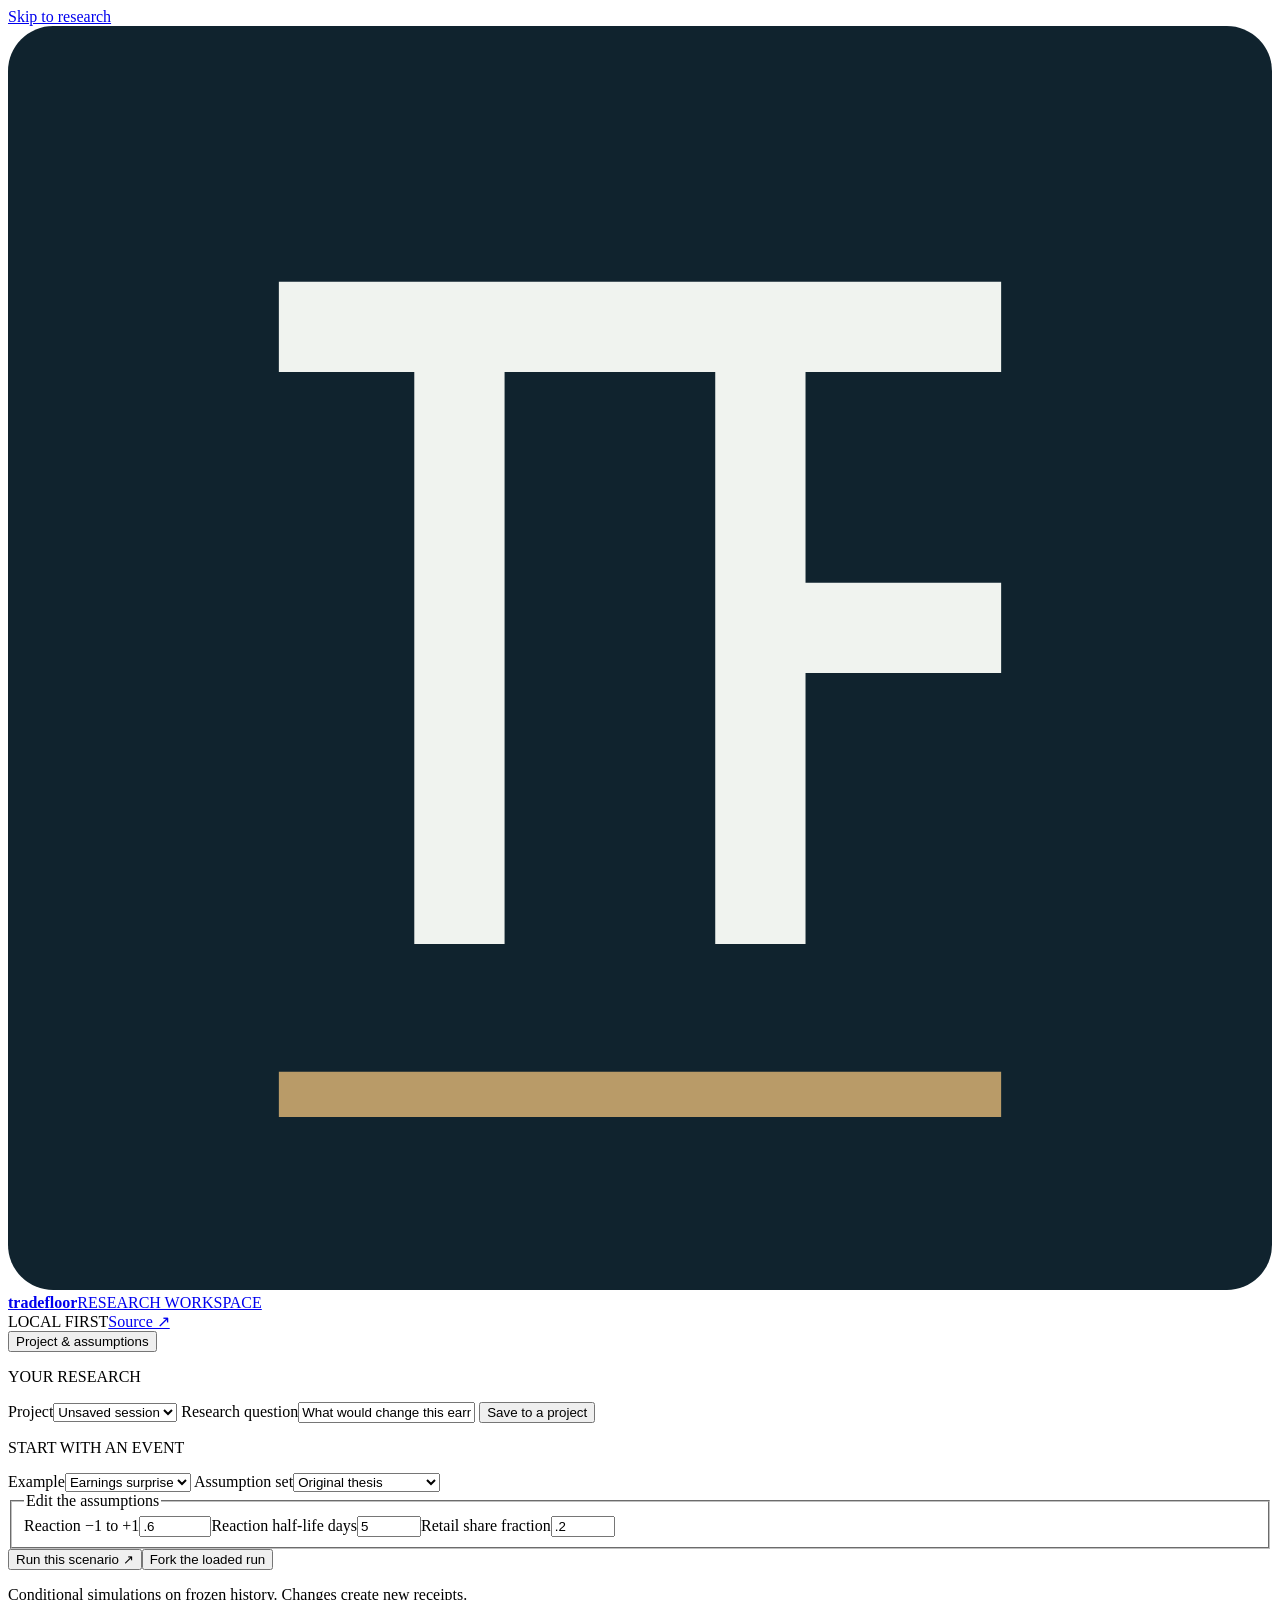
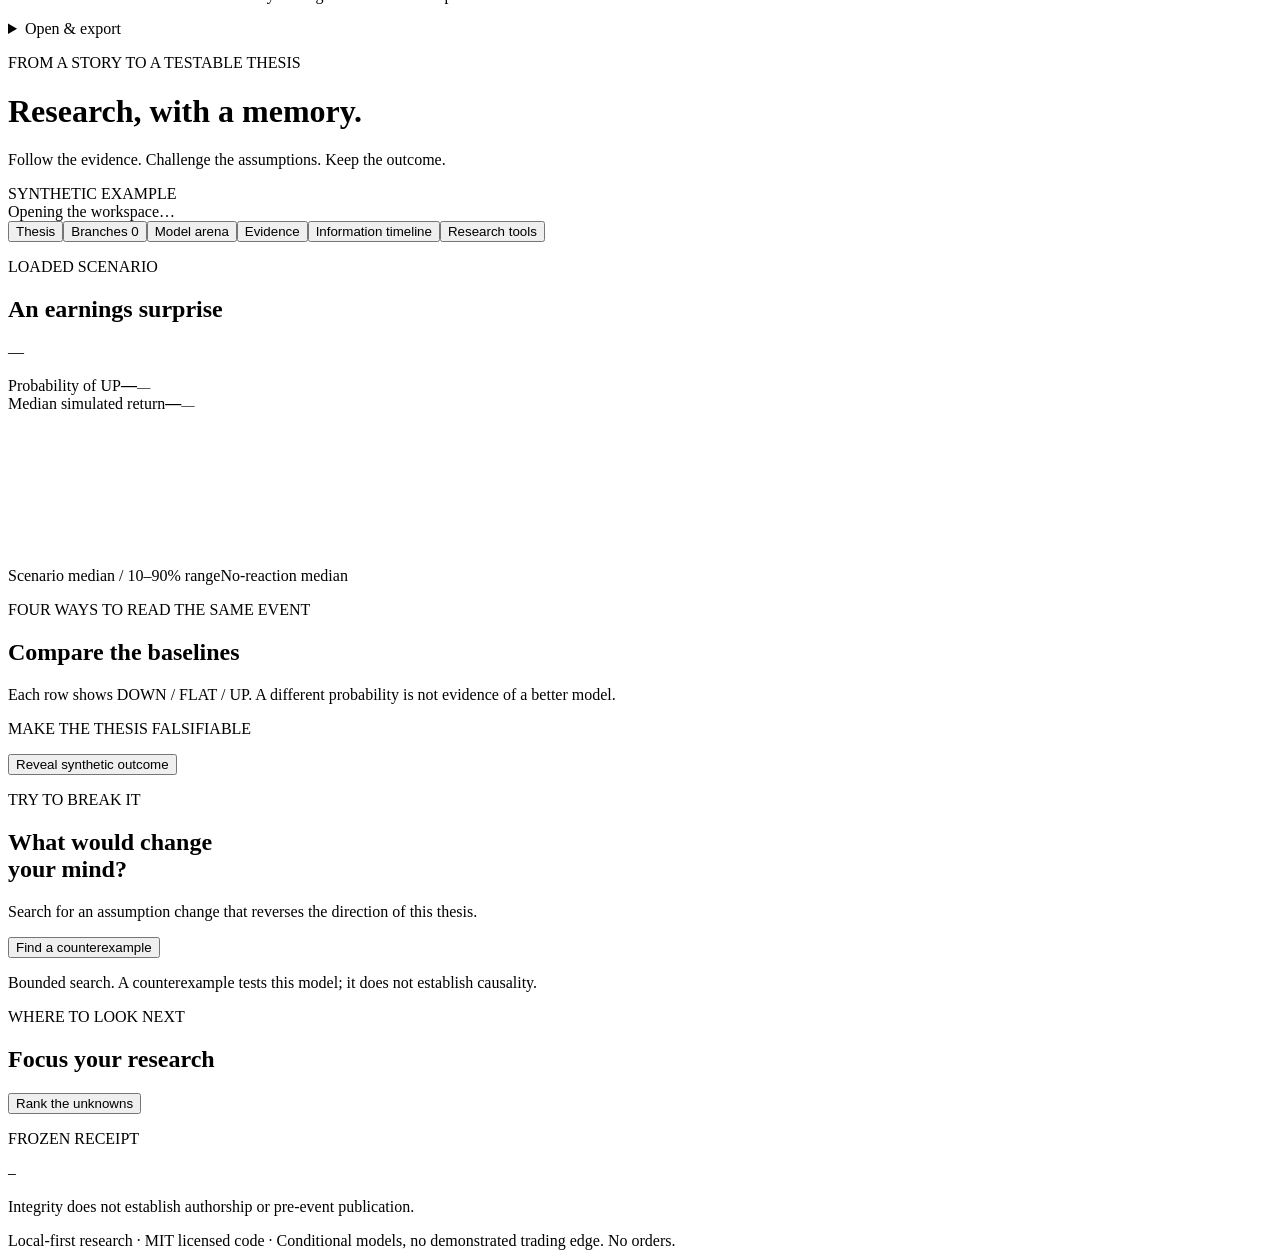
==== server/src/tradefloor/assets/workspace.html @ 4eb180a9 "Add frontend tests and enhance adapter descriptions - Introduced a comprehensive suite of frontend t" ====
<!doctype html>
<html lang="en">
<head><meta charset="utf-8"><meta name="viewport" content="width=device-width,initial-scale=1"><meta name="description" content="A local-first financial research workspace. Inspect evidence, fork a thesis, challenge assumptions and keep score."><title>Tradefloor — research workspace</title><style>/*STYLE*/</style></head>
<body>
<a href="#main" class="skip">Skip to research</a>
<header class="topbar"><a class="brand" href="#main" aria-label="Tradefloor home"><svg viewBox="0 0 84 84" aria-hidden="true"><rect width="84" height="84" rx="3" fill="#10232e"/><path d="M18 20H66 M30 20V61 M50 20V61 M50 40H66" fill="none" stroke="#f0f3ef" stroke-width="6"/><path d="M18 71H66" stroke="#b99b68" stroke-width="3"/></svg><strong>tradefloor</strong><span>RESEARCH WORKSPACE</span></a><div class="header-actions"><span id="connection" class="badge">LOCAL FIRST</span><a href="https://github.com/HimanshuJ16/tradefloor" target="_blank" rel="noopener noreferrer">Source ↗</a></div></header>
<button id="mobile-controls" class="mobile-controls secondary" aria-expanded="false" aria-controls="research-controls">Project &amp; assumptions</button>
<div class="app-layout">
<aside class="sidebar" id="research-controls" aria-label="Research controls">
<p class="eyebrow">YOUR RESEARCH</p><label for="project-select">Project</label><select id="project-select"><option value="">Unsaved session</option></select>
<label for="question">Research question</label><input id="question" maxlength="160" value="What would change this earnings thesis?">
<button id="save-project" class="secondary">Save to a project</button>
<div class="separator"></div>
<p class="eyebrow">START WITH AN EVENT</p><label for="case">Example</label><select id="case"><option value="earnings">Earnings surprise</option><option value="policy">Policy surprise</option><option value="liquidity">Crowded exit</option></select>
<label for="preset">Assumption set</label><select id="preset"><option value="original">Original thesis</option><option value="fades">Attention fades</option><option value="persistent">Persistent reaction</option><option value="small-retail">Smaller retail share</option><option value="large-retail">Larger retail share</option><option value="reverse">Reverse the reaction</option><option value="neutral">Remove the reaction</option><option value="custom">Custom assumptions</option></select>
<fieldset id="assumptions"><legend>Edit the assumptions</legend><label for="sentiment">Reaction <span>−1 to +1</span></label><input type="number" id="sentiment" min="-1" max="1" step=".05" value=".6"><label for="persistence">Reaction half-life <span>days</span></label><input type="number" id="persistence" min=".5" max="60" step=".5" value="5"><label for="retail">Retail share <span>fraction</span></label><input type="number" id="retail" min="0" max="1" step=".05" value=".2"></fieldset>
<button id="run">Run this scenario ↗</button><button id="fork" class="secondary">Fork the loaded run</button>
<p class="muted small" id="mode-note">Conditional simulations on frozen history. Changes create new receipts.</p>
<details class="file-menu"><summary>Open &amp; export</summary><button id="open-run" class="text-button">Open a run receipt</button><button id="export-run" class="text-button">Export current receipt</button><button id="open-project" class="text-button">Open a project archive</button><button id="export-project" class="text-button">Export project with source data</button><button id="export-summary" class="text-button">Export project summary</button><p class="small muted">Full exports contain private research and source data. Check sharing rights.</p></details>
<input id="file" type="file" accept=".json,application/json" hidden>
</aside>
<main id="main" tabindex="-1">
<div class="page-heading"><div><p class="eyebrow">FROM A STORY TO A TESTABLE THESIS</p><h1>Research, with a memory.</h1><p class="muted">Follow the evidence. Challenge the assumptions. Keep the outcome.</p></div><span id="data-kind" class="badge">SYNTHETIC EXAMPLE</span></div>
<div id="status" role="status" aria-live="polite">Opening the workspace…</div><div id="job-status" hidden><progress id="job-progress" max="1" value="0"></progress><p id="job-text"></p><button id="cancel-job" class="secondary">Cancel research job</button></div>
<nav class="tabs" aria-label="Workspace views"><button data-tab="thesis" class="active" aria-current="page">Thesis</button><button data-tab="compare">Branches <span id="branch-count">0</span></button><button data-tab="models">Model arena</button><button data-tab="evidence">Evidence</button><button data-tab="timeline">Information timeline</button><button data-tab="tools">Research tools</button></nav>
<section id="view-thesis" class="view">
<div class="research-grid"><div class="main-column"><article class="card thesis-card"><div class="card-heading"><div><p class="eyebrow">LOADED SCENARIO</p><h2 id="case-name">An earnings surprise</h2></div><span id="direction" class="badge">—</span></div><p id="headline"></p><div class="metrics"><div><span>Probability of UP</span><strong id="p-up">—</strong><small id="shift">—</small></div><div><span>Median simulated return</span><strong id="median">—</strong><small id="range">—</small></div></div><svg id="fan" role="img" aria-label="Scenario and baseline return fan"></svg><div class="legend"><span><i class="scenario-dot"></i>Scenario median / 10–90% range</span><span><i class="baseline-dot"></i>No-reaction median</span></div><p id="run-meta" class="small muted"></p></article>
<article class="card"><p class="eyebrow">FOUR WAYS TO READ THE SAME EVENT</p><h2>Compare the baselines</h2><div id="baselines"></div><p class="small muted">Each row shows DOWN / FLAT / UP. A different probability is not evidence of a better model.</p></article>
<article class="card"><p class="eyebrow">MAKE THE THESIS FALSIFIABLE</p><p id="failure"></p><button id="reveal" class="secondary">Reveal synthetic outcome</button><p id="settlement" hidden></p></article></div>
<aside class="inspector"><article class="card challenge-card"><p class="eyebrow">TRY TO BREAK IT</p><h2>What would change<br>your mind?</h2><p class="muted">Search for an assumption change that reverses the direction of this thesis.</p><button id="challenge">Find a counterexample</button><p class="small muted">Bounded search. A counterexample tests this model; it does not establish causality.</p><div id="challenge-result"></div></article>
<article class="card"><p class="eyebrow">WHERE TO LOOK NEXT</p><h2>Focus your research</h2><button id="investigate" class="secondary">Rank the unknowns</button><div id="priorities"></div></article>
<article class="card receipt"><p class="eyebrow">FROZEN RECEIPT</p><code id="receipt-id">—</code><p id="receipt-trust" class="small muted">Integrity does not establish authorship or pre-event publication.</p></article></aside></div>
</section>
<section id="view-compare" class="view" hidden><article class="card"><p class="eyebrow">PRESERVE THE DISAGREEMENT</p><h2>Every branch has a reason</h2><p class="muted">Select two to four runs on the same frozen history. Differences in evidence and assumptions stay visible.</p><div id="branches"></div><button id="compare">Compare selected branches</button><div id="comparison-result"></div></article></section>
<section id="view-models" class="view" hidden><article class="card"><p class="eyebrow">IDENTICAL EVENT. DIFFERENT MODELS.</p><h2>Arena, before the outcome</h2><p class="muted">Evaluate the price-only quant, historical bootstrap, EWMA and Student-t baselines on this run's frozen inputs.</p><button id="arena">Run model arena</button><div id="arena-result"></div></article><article class="card"><h2>Keep score over time</h2><p>Forecasts, abstentions and failures remain in the local experiment registry. Scores need real matured outcomes.</p><button id="scoreboard" class="secondary">Open local scoreboard</button><div id="scoreboard-result"></div></article></section>
<section id="view-evidence" class="view" hidden><article class="card"><div class="card-heading"><div><p class="eyebrow">SOURCES → CLAIMS → OBJECTIONS</p><h2>Inspect the chain of reasoning</h2></div><button id="use-evidence" class="secondary">Use loaded run evidence</button></div><p id="evidence-note" class="muted"></p><div id="evidence-nodes" class="evidence-grid"></div><div id="evidence-inspector" class="inspector-detail" hidden></div></article><article class="card"><h2>Add evidence to this project</h2><form id="evidence-form"><div class="form-grid"><div><label for="evidence-id">Evidence ID</label><input id="evidence-id" maxlength="100" required placeholder="E3"></div><div><label for="evidence-kind">Type</label><select id="evidence-kind"><option value="assumption">Assumption</option><option value="source">Source</option><option value="measurement">Measurement</option></select></div><div><label for="evidence-family">Original source family</label><input id="evidence-family" maxlength="200" placeholder="Company earnings release"></div><div><label for="evidence-available">Available at (UTC)</label><input id="evidence-available" type="datetime-local"></div></div><label for="evidence-text">Exact source text or explicit assumption</label><textarea id="evidence-text" required maxlength="10000" rows="3"></textarea><button type="submit">Add evidence</button></form><form id="claim-form"><h3>Connect a claim</h3><label for="claim-text">Interpretation</label><input id="claim-text" required maxlength="1000"><label for="claim-refs">Supporting evidence IDs, comma separated</label><input id="claim-refs" required placeholder="E1,E3"><button type="submit" class="secondary">Add claim</button></form><button id="freeze-evidence" class="secondary">Freeze project evidence into a new branch</button><p class="small muted">Project evidence edits do not rewrite frozen runs. Publication and availability are asserted inputs; use the CLI for separate timestamps and document anchors.</p></article></section>
<section id="view-timeline" class="view" hidden><article class="card"><p class="eyebrow">WHAT COULD YOU KNOW THEN?</p><h2>Information has a history</h2><div class="form-grid"><div><label for="cutoff">Information cutoff (UTC)</label><input id="cutoff" type="datetime-local" value="2026-09-28T23:59"></div><div><label for="series">Series filter (optional)</label><input id="series" placeholder="ALFRED:CPIAUCSL"></div></div><button id="query-timeline">Inspect eligible information</button><div id="timeline-result"></div></article><article class="card"><h2>Bring in dated sources</h2><div class="form-grid"><div><label for="provider">Provider</label><select id="provider"><option value="sec">SEC submissions</option><option value="alfred">ALFRED vintage</option></select></div><div><label for="provider-id">CIK or series ID</label><input id="provider-id" placeholder="320193"></div><div><label for="vintage">Vintage date (ALFRED)</label><input id="vintage" type="date" value="2026-09-28"></div></div><button id="fetch-source" class="secondary">Fetch source metadata</button><p class="small muted">SEC requires TRADEFLOOR_SEC_USER_AGENT with a contact email; ALFRED requires FRED_API_KEY in the local server environment. Keys never go into this page.</p></article></section>
<section id="view-tools" class="view" hidden><article class="card"><p class="eyebrow">READ THE CHANGE, NOT JUST THE DOCUMENT</p><h2>Document comparison</h2><div class="form-grid"><div><label for="before-document">Earlier document</label><textarea id="before-document" rows="6" placeholder="Paste the earlier excerpt"></textarea></div><div><label for="after-document">Later document</label><textarea id="after-document" rows="6" placeholder="Paste the revised excerpt"></textarea></div></div><button id="document-diff">Inspect changes</button><div id="document-result"></div></article><article class="card"><h2>Advanced research contracts</h2><p class="muted">Structured inputs for portfolio analysis, agent memory and evaluation. These tools operate on supplied research data.</p><label for="tool-name">Tool</label><select id="tool-name"><option value="factor_stress">Portfolio factor shocks</option><option value="portfolio_allocate">Constrained portfolio allocation</option><option value="option_implied">Option-implied benchmark</option><option value="robust_evaluation">Robust forecast evaluation</option><option value="research_record">Record an assessment or protocol</option><option value="research_memory">Inspect research memory</option><option value="information_timeline">Import observation vintages</option><option value="market_diagnostics">Market tape diagnostics</option></select><label for="tool-arguments">Arguments (JSON)</label><textarea id="tool-arguments" rows="9" spellcheck="false"></textarea><button id="execute-tool" class="secondary">Run research tool</button><div id="tool-result"></div></article></section>
<footer>Local-first research · MIT licensed code · Conditional models, no demonstrated trading edge. No orders.</footer>
</main></div><script>/*DATA*/</script><script>/*APP*/</script></body></html>
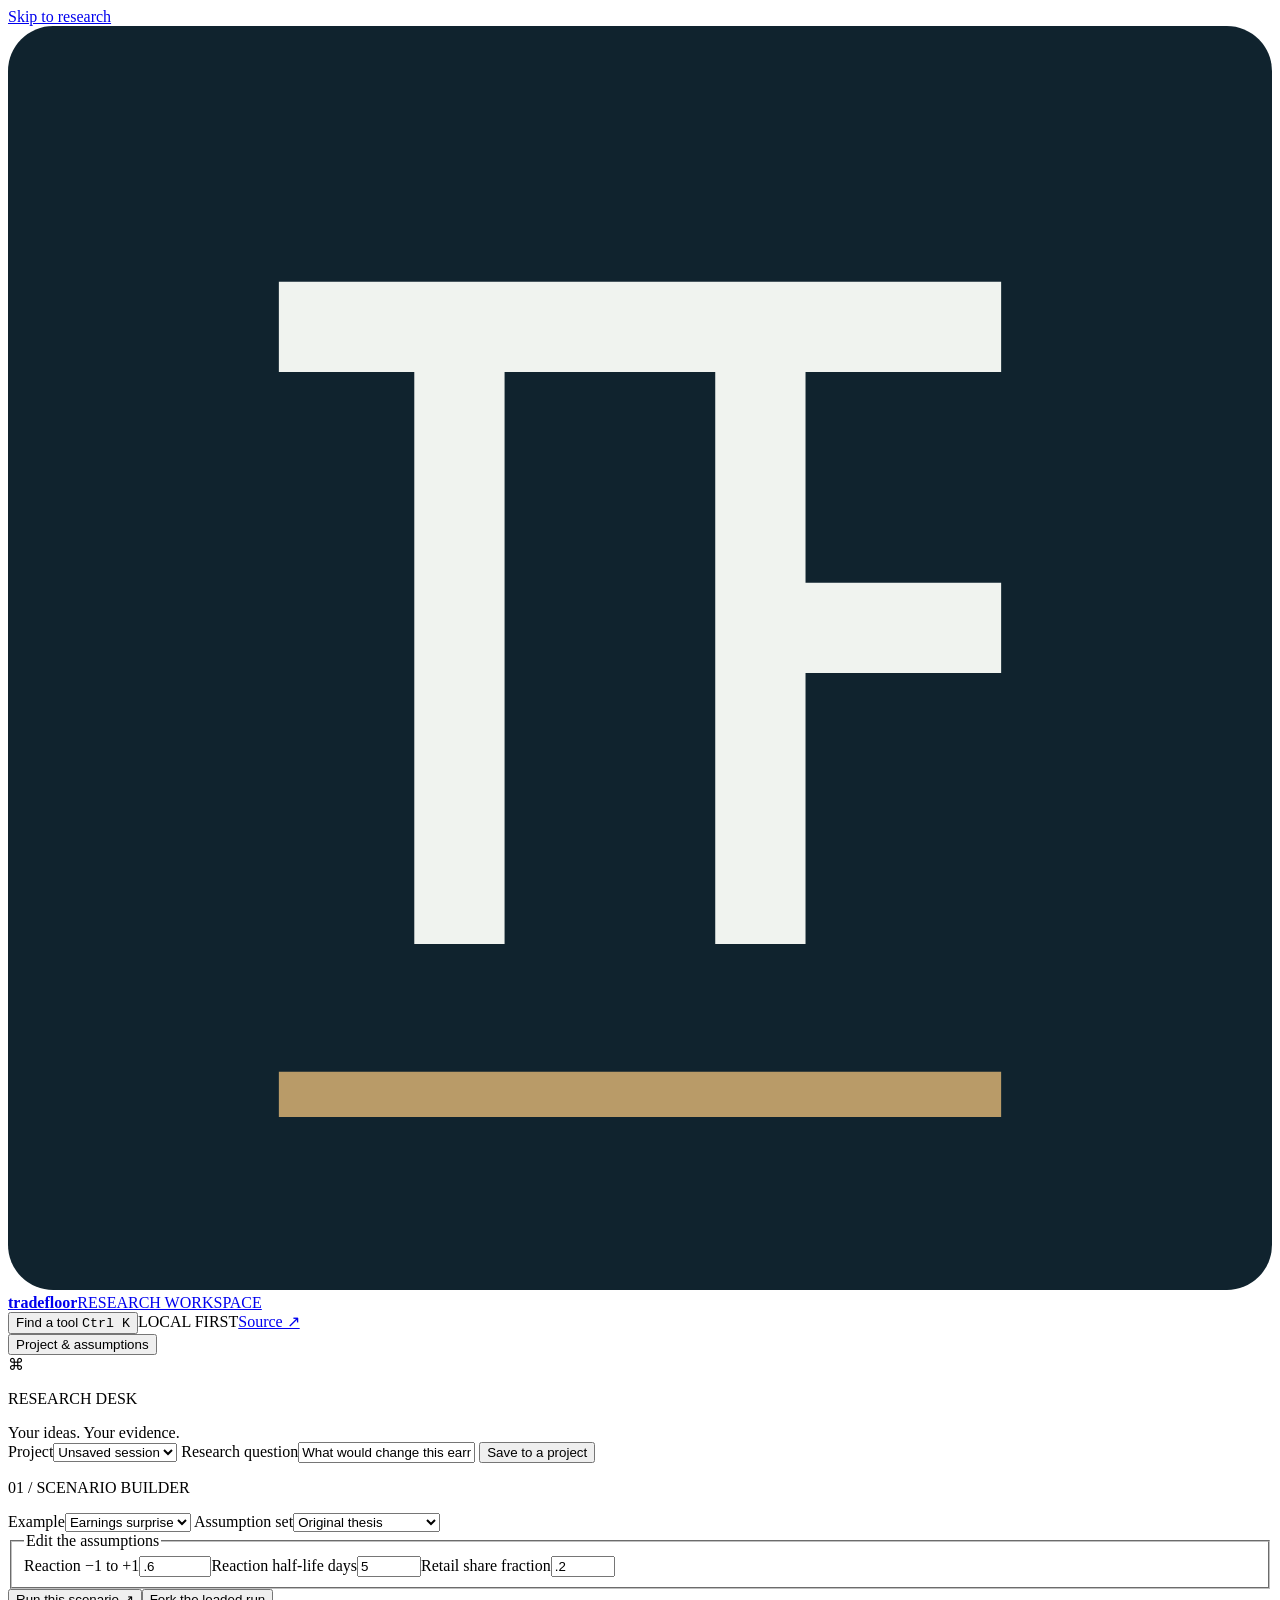
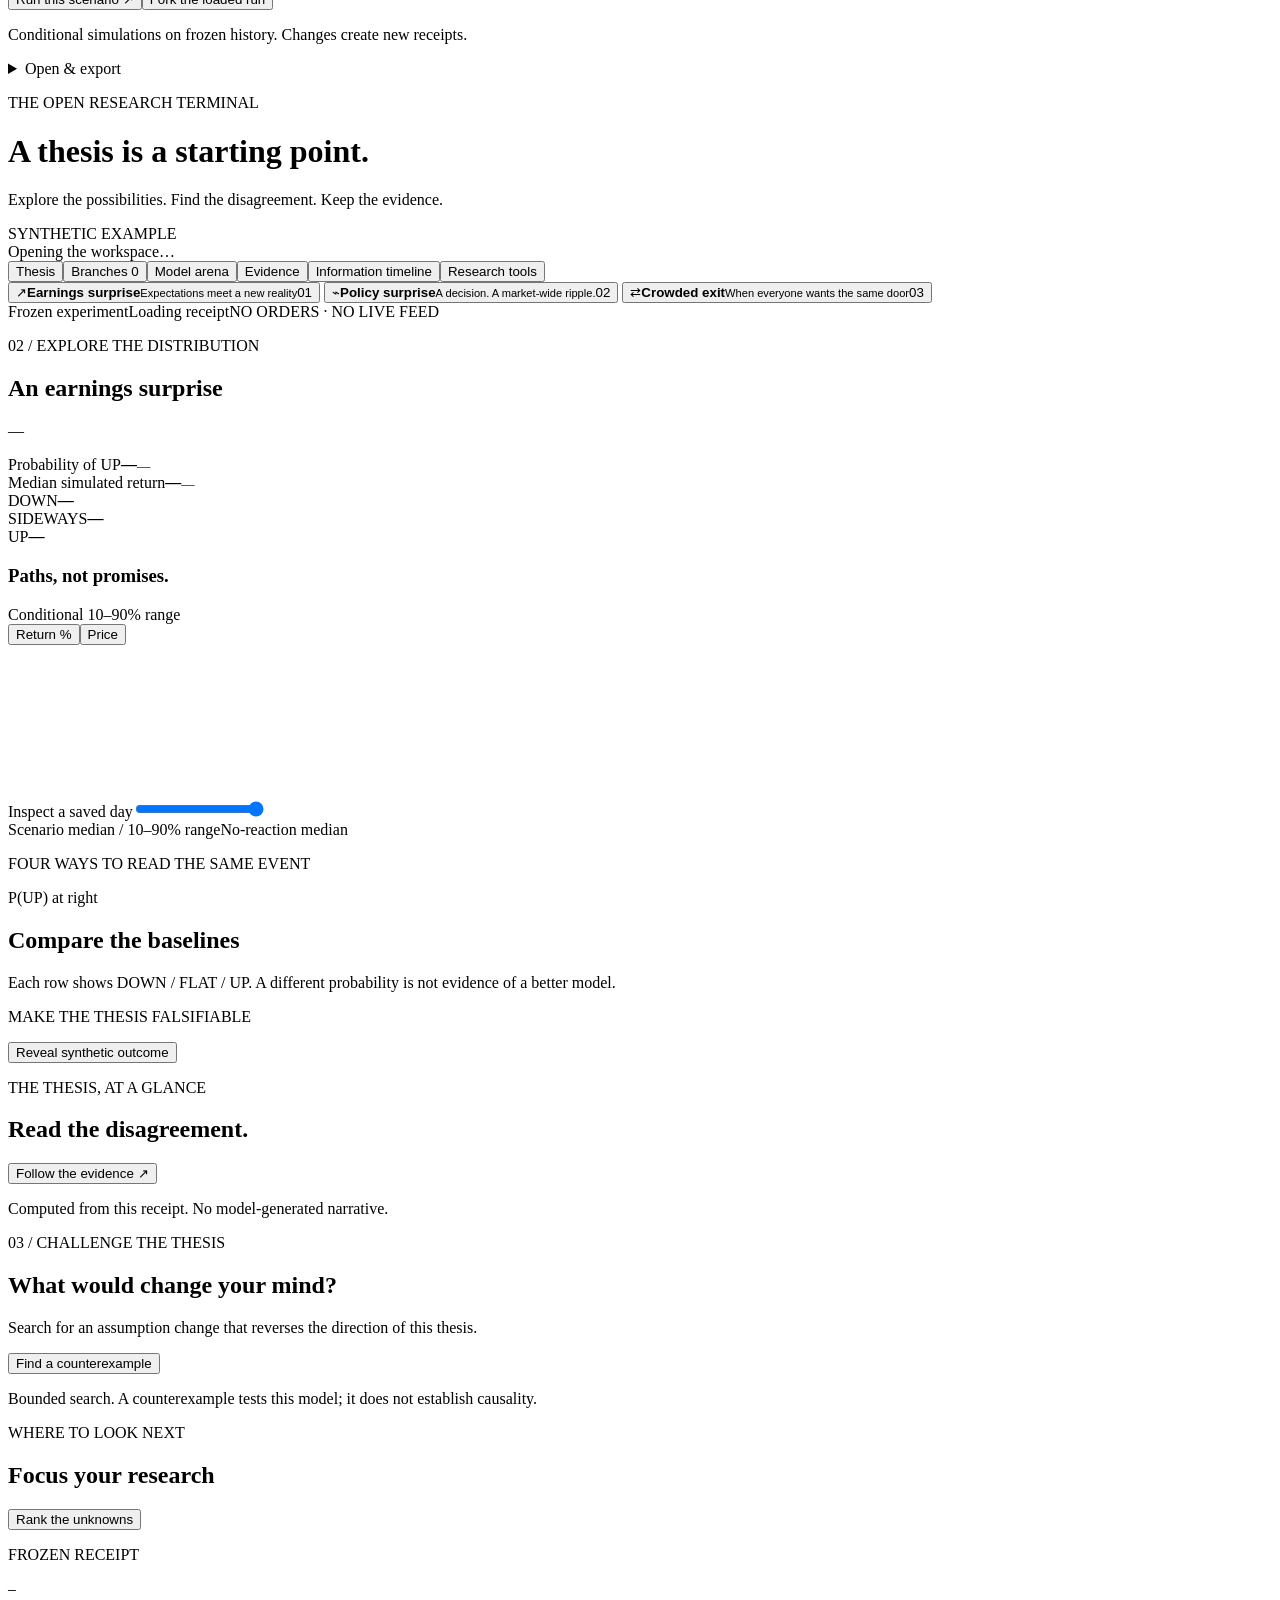
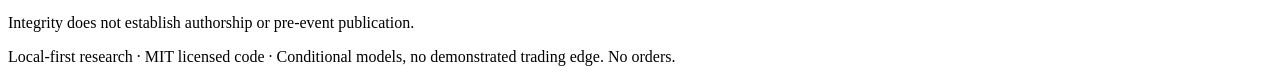
==== commit 6b2e07f0: "feat: enhance workspace with model integration and improved UI elements - Updated workspace.html to " ====
--- a/server/src/tradefloor/assets/workspace.html
+++ b/server/src/tradefloor/assets/workspace.html
@@ -3,15 +3,15 @@
 <head><meta charset="utf-8"><meta name="viewport" content="width=device-width,initial-scale=1"><meta name="description" content="A local-first financial research workspace. Inspect evidence, fork a thesis, challenge assumptions and keep score."><title>Tradefloor — research workspace</title><style>/*STYLE*/</style></head>
 <body>
 <a href="#main" class="skip">Skip to research</a>
-<header class="topbar"><a class="brand" href="#main" aria-label="Tradefloor home"><svg viewBox="0 0 84 84" aria-hidden="true"><rect width="84" height="84" rx="3" fill="#10232e"/><path d="M18 20H66 M30 20V61 M50 20V61 M50 40H66" fill="none" stroke="#f0f3ef" stroke-width="6"/><path d="M18 71H66" stroke="#b99b68" stroke-width="3"/></svg><strong>tradefloor</strong><span>RESEARCH WORKSPACE</span></a><div class="header-actions"><span id="connection" class="badge">LOCAL FIRST</span><a href="https://github.com/HimanshuJ16/tradefloor" target="_blank" rel="noopener noreferrer">Source ↗</a></div></header>
+<header class="topbar"><a class="brand" href="#main" aria-label="Tradefloor home"><svg viewBox="0 0 84 84" aria-hidden="true"><rect width="84" height="84" rx="3" fill="#10232e"/><path d="M18 20H66 M30 20V61 M50 20V61 M50 40H66" fill="none" stroke="#f0f3ef" stroke-width="6"/><path d="M18 71H66" stroke="#b99b68" stroke-width="3"/></svg><strong>tradefloor</strong><span>RESEARCH WORKSPACE</span></a><div class="header-actions"><button id="open-command" class="command-trigger" aria-haspopup="dialog">Find a tool <kbd>Ctrl K</kbd></button><span id="connection" class="badge">LOCAL FIRST</span><a href="https://github.com/HimanshuJ16/tradefloor" target="_blank" rel="noopener noreferrer">Source ↗</a></div></header>
 <button id="mobile-controls" class="mobile-controls secondary" aria-expanded="false" aria-controls="research-controls">Project &amp; assumptions</button>
 <div class="app-layout">
 <aside class="sidebar" id="research-controls" aria-label="Research controls">
-<p class="eyebrow">YOUR RESEARCH</p><label for="project-select">Project</label><select id="project-select"><option value="">Unsaved session</option></select>
+<div class="sidebar-heading"><span class="workspace-icon" aria-hidden="true">&#8984;</span><div><p class="eyebrow">RESEARCH DESK</p><span class="small muted">Your ideas. Your evidence.</span></div></div><label for="project-select">Project</label><select id="project-select"><option value="">Unsaved session</option></select>
 <label for="question">Research question</label><input id="question" maxlength="160" value="What would change this earnings thesis?">
 <button id="save-project" class="secondary">Save to a project</button>
 <div class="separator"></div>
-<p class="eyebrow">START WITH AN EVENT</p><label for="case">Example</label><select id="case"><option value="earnings">Earnings surprise</option><option value="policy">Policy surprise</option><option value="liquidity">Crowded exit</option></select>
+<p class="eyebrow">01 / SCENARIO BUILDER</p><label for="case">Example</label><select id="case"><option value="earnings">Earnings surprise</option><option value="policy">Policy surprise</option><option value="liquidity">Crowded exit</option></select>
 <label for="preset">Assumption set</label><select id="preset"><option value="original">Original thesis</option><option value="fades">Attention fades</option><option value="persistent">Persistent reaction</option><option value="small-retail">Smaller retail share</option><option value="large-retail">Larger retail share</option><option value="reverse">Reverse the reaction</option><option value="neutral">Remove the reaction</option><option value="custom">Custom assumptions</option></select>
 <fieldset id="assumptions"><legend>Edit the assumptions</legend><label for="sentiment">Reaction <span>−1 to +1</span></label><input type="number" id="sentiment" min="-1" max="1" step=".05" value=".6"><label for="persistence">Reaction half-life <span>days</span></label><input type="number" id="persistence" min=".5" max="60" step=".5" value="5"><label for="retail">Retail share <span>fraction</span></label><input type="number" id="retail" min="0" max="1" step=".05" value=".2"></fieldset>
 <button id="run">Run this scenario ↗</button><button id="fork" class="secondary">Fork the loaded run</button>
@@ -20,14 +20,23 @@
 <input id="file" type="file" accept=".json,application/json" hidden>
 </aside>
 <main id="main" tabindex="-1">
-<div class="page-heading"><div><p class="eyebrow">FROM A STORY TO A TESTABLE THESIS</p><h1>Research, with a memory.</h1><p class="muted">Follow the evidence. Challenge the assumptions. Keep the outcome.</p></div><span id="data-kind" class="badge">SYNTHETIC EXAMPLE</span></div>
+<div class="page-heading"><div><p class="eyebrow">THE OPEN RESEARCH TERMINAL</p><h1>A thesis is a starting point.</h1><p class="muted">Explore the possibilities. Find the disagreement. Keep the evidence.</p></div><span id="data-kind" class="badge">SYNTHETIC EXAMPLE</span></div>
 <div id="status" role="status" aria-live="polite">Opening the workspace…</div><div id="job-status" hidden><progress id="job-progress" max="1" value="0"></progress><p id="job-text"></p><button id="cancel-job" class="secondary">Cancel research job</button></div>
 <nav class="tabs" aria-label="Workspace views"><button data-tab="thesis" class="active" aria-current="page">Thesis</button><button data-tab="compare">Branches <span id="branch-count">0</span></button><button data-tab="models">Model arena</button><button data-tab="evidence">Evidence</button><button data-tab="timeline">Information timeline</button><button data-tab="tools">Research tools</button></nav>
 <section id="view-thesis" class="view">
-<div class="research-grid"><div class="main-column"><article class="card thesis-card"><div class="card-heading"><div><p class="eyebrow">LOADED SCENARIO</p><h2 id="case-name">An earnings surprise</h2></div><span id="direction" class="badge">—</span></div><p id="headline"></p><div class="metrics"><div><span>Probability of UP</span><strong id="p-up">—</strong><small id="shift">—</small></div><div><span>Median simulated return</span><strong id="median">—</strong><small id="range">—</small></div></div><svg id="fan" role="img" aria-label="Scenario and baseline return fan"></svg><div class="legend"><span><i class="scenario-dot"></i>Scenario median / 10–90% range</span><span><i class="baseline-dot"></i>No-reaction median</span></div><p id="run-meta" class="small muted"></p></article>
-<article class="card"><p class="eyebrow">FOUR WAYS TO READ THE SAME EVENT</p><h2>Compare the baselines</h2><div id="baselines"></div><p class="small muted">Each row shows DOWN / FLAT / UP. A different probability is not evidence of a better model.</p></article>
+<div class="scenario-shortcuts" aria-label="Synthetic scenario examples">
+<button data-case="earnings" class="scenario-shortcut"><span class="scenario-symbol" aria-hidden="true">&#8599;</span><span><strong>Earnings surprise</strong><small>Expectations meet a new reality</small></span><span class="shortcut-number">01</span></button>
+<button data-case="policy" class="scenario-shortcut"><span class="scenario-symbol" aria-hidden="true">&#8961;</span><span><strong>Policy surprise</strong><small>A decision. A market-wide ripple.</small></span><span class="shortcut-number">02</span></button>
+<button data-case="liquidity" class="scenario-shortcut"><span class="scenario-symbol" aria-hidden="true">&#8644;</span><span><strong>Crowded exit</strong><small>When everyone wants the same door</small></span><span class="shortcut-number">03</span></button>
+</div>
+<div class="session-strip"><span><i class="status-dot"></i><span id="session-label">Frozen experiment</span></span><span id="session-meta">Loading receipt</span><span>NO ORDERS &middot; NO LIVE FEED</span></div>
+<div class="research-grid"><div class="main-column"><article class="card thesis-card"><div class="card-heading"><div><p class="eyebrow">02 / EXPLORE THE DISTRIBUTION</p><h2 id="case-name">An earnings surprise</h2></div><span id="direction" class="badge">—</span></div><p id="headline"></p><div class="metrics"><div><span>Probability of UP</span><strong id="p-up">—</strong><small id="shift">—</small></div><div><span>Median simulated return</span><strong id="median">—</strong><small id="range">—</small></div></div><div class="outcome-strip" aria-label="Scenario outcome probabilities"><div class="outcome-down"><span>DOWN</span><strong id="p-down">&mdash;</strong></div><div class="outcome-flat"><span>SIDEWAYS</span><strong id="p-flat">&mdash;</strong></div><div class="outcome-up"><span>UP</span><strong id="p-up-detail">&mdash;</strong></div><p id="event-band" class="small muted"></p></div>
+<div class="chart-toolbar"><div><h3>Paths, not promises.</h3><span class="small muted">Conditional 10&ndash;90% range</span></div><div class="segmented" aria-label="Chart units"><button id="chart-return" aria-pressed="true">Return %</button><button id="chart-price" aria-pressed="false">Price</button></div></div>
+<svg id="fan" role="img" aria-label="Scenario and baseline return fan"></svg>
+<div class="chart-scrubber"><label for="chart-day">Inspect a saved day</label><input id="chart-day" type="range" min="0" max="21" value="21" step="1"><output id="chart-readout" for="chart-day" aria-live="polite"></output></div><div class="legend"><span><i class="scenario-dot"></i>Scenario median / 10–90% range</span><span><i class="baseline-dot"></i>No-reaction median</span></div><p id="run-meta" class="small muted"></p></article>
+<article class="card baseline-card"><div class="card-heading"><div><p class="eyebrow">FOUR WAYS TO READ THE SAME EVENT</p></div><span class="small muted">P(UP) at right</span></div><h2>Compare the baselines</h2><div id="baselines"></div><p class="small muted">Each row shows DOWN / FLAT / UP. A different probability is not evidence of a better model.</p></article>
 <article class="card"><p class="eyebrow">MAKE THE THESIS FALSIFIABLE</p><p id="failure"></p><button id="reveal" class="secondary">Reveal synthetic outcome</button><p id="settlement" hidden></p></article></div>
-<aside class="inspector"><article class="card challenge-card"><p class="eyebrow">TRY TO BREAK IT</p><h2>What would change<br>your mind?</h2><p class="muted">Search for an assumption change that reverses the direction of this thesis.</p><button id="challenge">Find a counterexample</button><p class="small muted">Bounded search. A counterexample tests this model; it does not establish causality.</p><div id="challenge-result"></div></article>
+<aside class="inspector"><article class="card brief-card"><p class="eyebrow">THE THESIS, AT A GLANCE</p><h2 id="brief-heading">Read the disagreement.</h2><p id="brief-text" class="muted"></p><div id="brief-signals"></div><button id="inspect-evidence" class="text-button">Follow the evidence &#8599;</button><p class="small muted">Computed from this receipt. No model-generated narrative.</p></article><article class="card challenge-card"><p class="eyebrow">03 / CHALLENGE THE THESIS</p><h2>What would change your mind?</h2><p class="muted">Search for an assumption change that reverses the direction of this thesis.</p><button id="challenge">Find a counterexample</button><p class="small muted">Bounded search. A counterexample tests this model; it does not establish causality.</p><div id="challenge-result"></div></article>
 <article class="card"><p class="eyebrow">WHERE TO LOOK NEXT</p><h2>Focus your research</h2><button id="investigate" class="secondary">Rank the unknowns</button><div id="priorities"></div></article>
 <article class="card receipt"><p class="eyebrow">FROZEN RECEIPT</p><code id="receipt-id">—</code><p id="receipt-trust" class="small muted">Integrity does not establish authorship or pre-event publication.</p></article></aside></div>
 </section>
@@ -36,5 +45,6 @@
 <section id="view-evidence" class="view" hidden><article class="card"><div class="card-heading"><div><p class="eyebrow">SOURCES → CLAIMS → OBJECTIONS</p><h2>Inspect the chain of reasoning</h2></div><button id="use-evidence" class="secondary">Use loaded run evidence</button></div><p id="evidence-note" class="muted"></p><div id="evidence-nodes" class="evidence-grid"></div><div id="evidence-inspector" class="inspector-detail" hidden></div></article><article class="card"><h2>Add evidence to this project</h2><form id="evidence-form"><div class="form-grid"><div><label for="evidence-id">Evidence ID</label><input id="evidence-id" maxlength="100" required placeholder="E3"></div><div><label for="evidence-kind">Type</label><select id="evidence-kind"><option value="assumption">Assumption</option><option value="source">Source</option><option value="measurement">Measurement</option></select></div><div><label for="evidence-family">Original source family</label><input id="evidence-family" maxlength="200" placeholder="Company earnings release"></div><div><label for="evidence-available">Available at (UTC)</label><input id="evidence-available" type="datetime-local"></div></div><label for="evidence-text">Exact source text or explicit assumption</label><textarea id="evidence-text" required maxlength="10000" rows="3"></textarea><button type="submit">Add evidence</button></form><form id="claim-form"><h3>Connect a claim</h3><label for="claim-text">Interpretation</label><input id="claim-text" required maxlength="1000"><label for="claim-refs">Supporting evidence IDs, comma separated</label><input id="claim-refs" required placeholder="E1,E3"><button type="submit" class="secondary">Add claim</button></form><button id="freeze-evidence" class="secondary">Freeze project evidence into a new branch</button><p class="small muted">Project evidence edits do not rewrite frozen runs. Publication and availability are asserted inputs; use the CLI for separate timestamps and document anchors.</p></article></section>
 <section id="view-timeline" class="view" hidden><article class="card"><p class="eyebrow">WHAT COULD YOU KNOW THEN?</p><h2>Information has a history</h2><div class="form-grid"><div><label for="cutoff">Information cutoff (UTC)</label><input id="cutoff" type="datetime-local" value="2026-09-28T23:59"></div><div><label for="series">Series filter (optional)</label><input id="series" placeholder="ALFRED:CPIAUCSL"></div></div><button id="query-timeline">Inspect eligible information</button><div id="timeline-result"></div></article><article class="card"><h2>Bring in dated sources</h2><div class="form-grid"><div><label for="provider">Provider</label><select id="provider"><option value="sec">SEC submissions</option><option value="alfred">ALFRED vintage</option></select></div><div><label for="provider-id">CIK or series ID</label><input id="provider-id" placeholder="320193"></div><div><label for="vintage">Vintage date (ALFRED)</label><input id="vintage" type="date" value="2026-09-28"></div></div><button id="fetch-source" class="secondary">Fetch source metadata</button><p class="small muted">SEC requires TRADEFLOOR_SEC_USER_AGENT with a contact email; ALFRED requires FRED_API_KEY in the local server environment. Keys never go into this page.</p></article></section>
 <section id="view-tools" class="view" hidden><article class="card"><p class="eyebrow">READ THE CHANGE, NOT JUST THE DOCUMENT</p><h2>Document comparison</h2><div class="form-grid"><div><label for="before-document">Earlier document</label><textarea id="before-document" rows="6" placeholder="Paste the earlier excerpt"></textarea></div><div><label for="after-document">Later document</label><textarea id="after-document" rows="6" placeholder="Paste the revised excerpt"></textarea></div></div><button id="document-diff">Inspect changes</button><div id="document-result"></div></article><article class="card"><h2>Advanced research contracts</h2><p class="muted">Structured inputs for portfolio analysis, agent memory and evaluation. These tools operate on supplied research data.</p><label for="tool-name">Tool</label><select id="tool-name"><option value="factor_stress">Portfolio factor shocks</option><option value="portfolio_allocate">Constrained portfolio allocation</option><option value="option_implied">Option-implied benchmark</option><option value="robust_evaluation">Robust forecast evaluation</option><option value="research_record">Record an assessment or protocol</option><option value="research_memory">Inspect research memory</option><option value="information_timeline">Import observation vintages</option><option value="market_diagnostics">Market tape diagnostics</option></select><label for="tool-arguments">Arguments (JSON)</label><textarea id="tool-arguments" rows="9" spellcheck="false"></textarea><button id="execute-tool" class="secondary">Run research tool</button><div id="tool-result"></div></article></section>
+<dialog id="command-dialog" aria-labelledby="command-title"><div class="command-heading"><h2 id="command-title">Where do you want to go?</h2><button id="close-command" class="secondary" aria-label="Close tool search">Esc</button></div><label for="command-search" class="sr-only">Search research tools</label><input id="command-search" type="search" placeholder="Search views, evidence, compare, export..." autocomplete="off"><div id="command-results"></div><p class="small muted">Tab to a result &middot; Enter to select &middot; Escape to close</p></dialog>
 <footer>Local-first research · MIT licensed code · Conditional models, no demonstrated trading edge. No orders.</footer>
-</main></div><script>/*DATA*/</script><script>/*APP*/</script></body></html>
+</main></div><script>/*DATA*/</script><script>/*MODEL*/</script><script>/*APP*/</script></body></html>
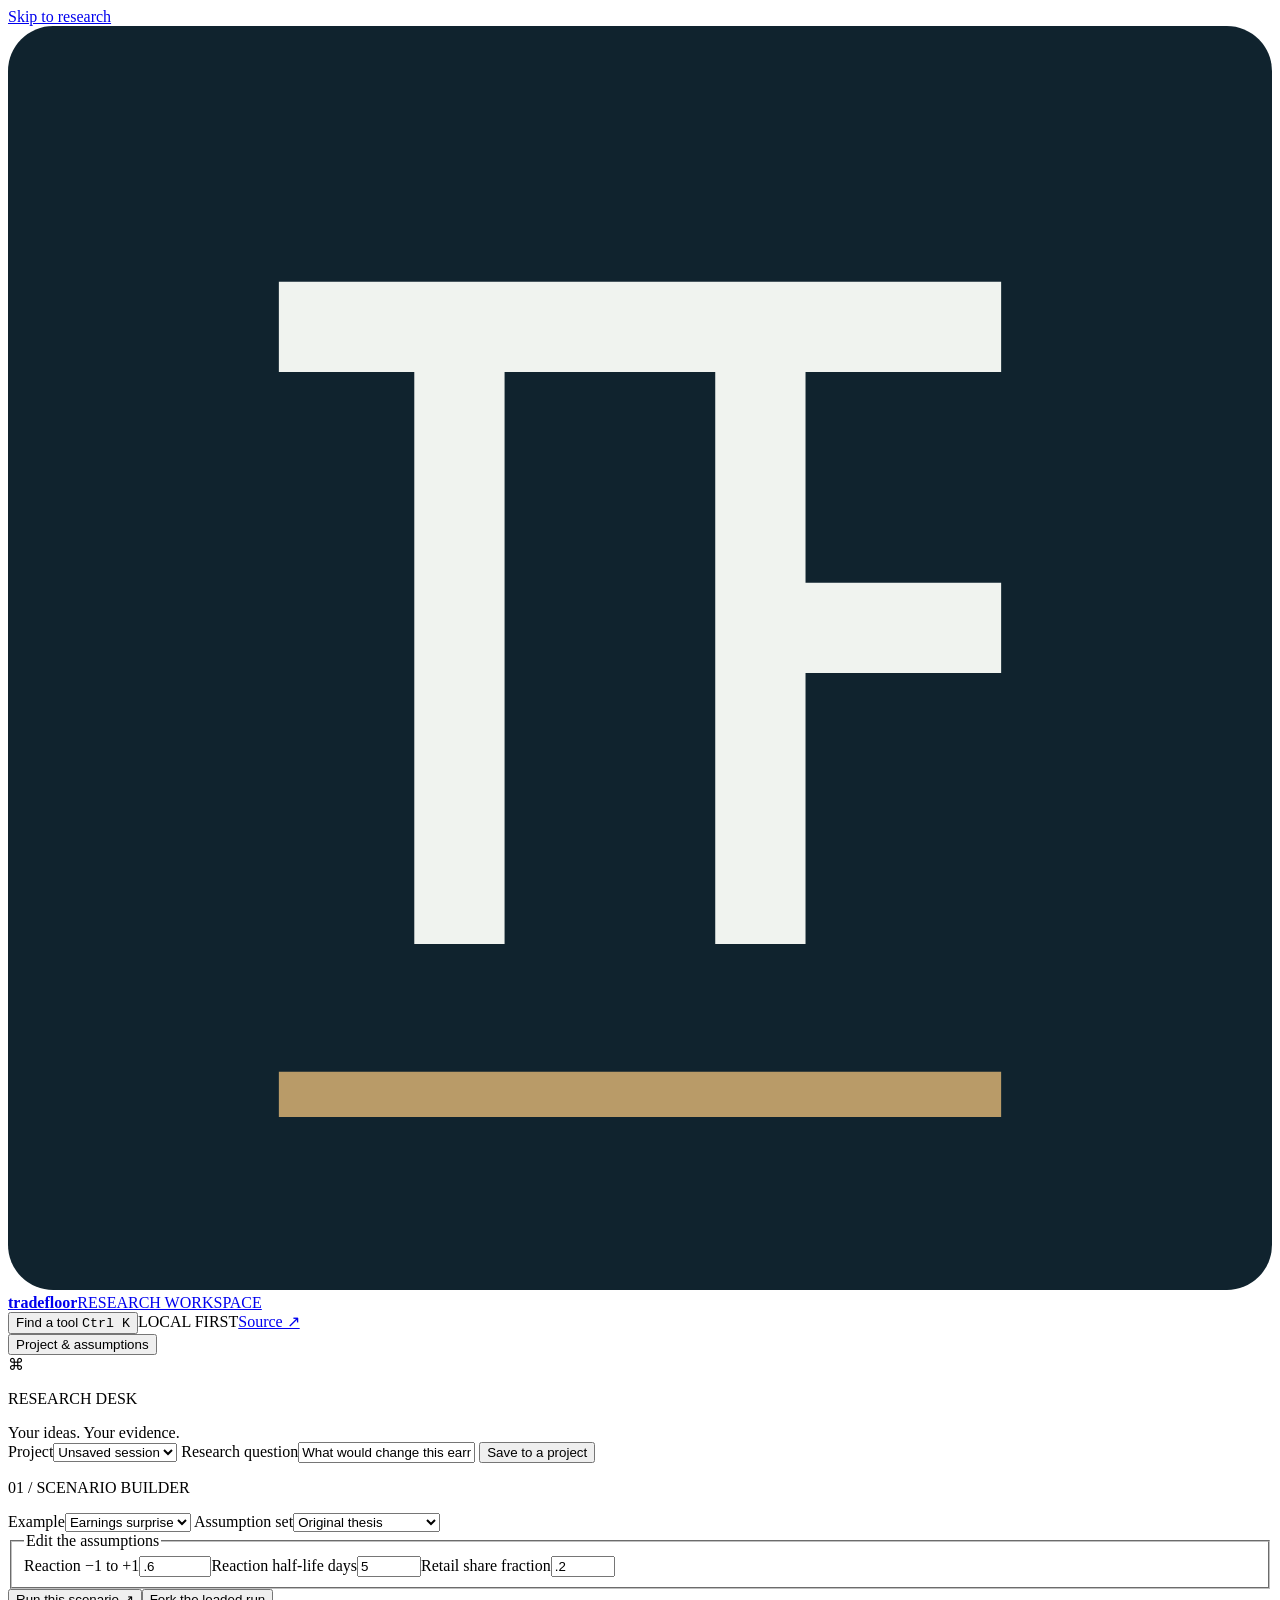
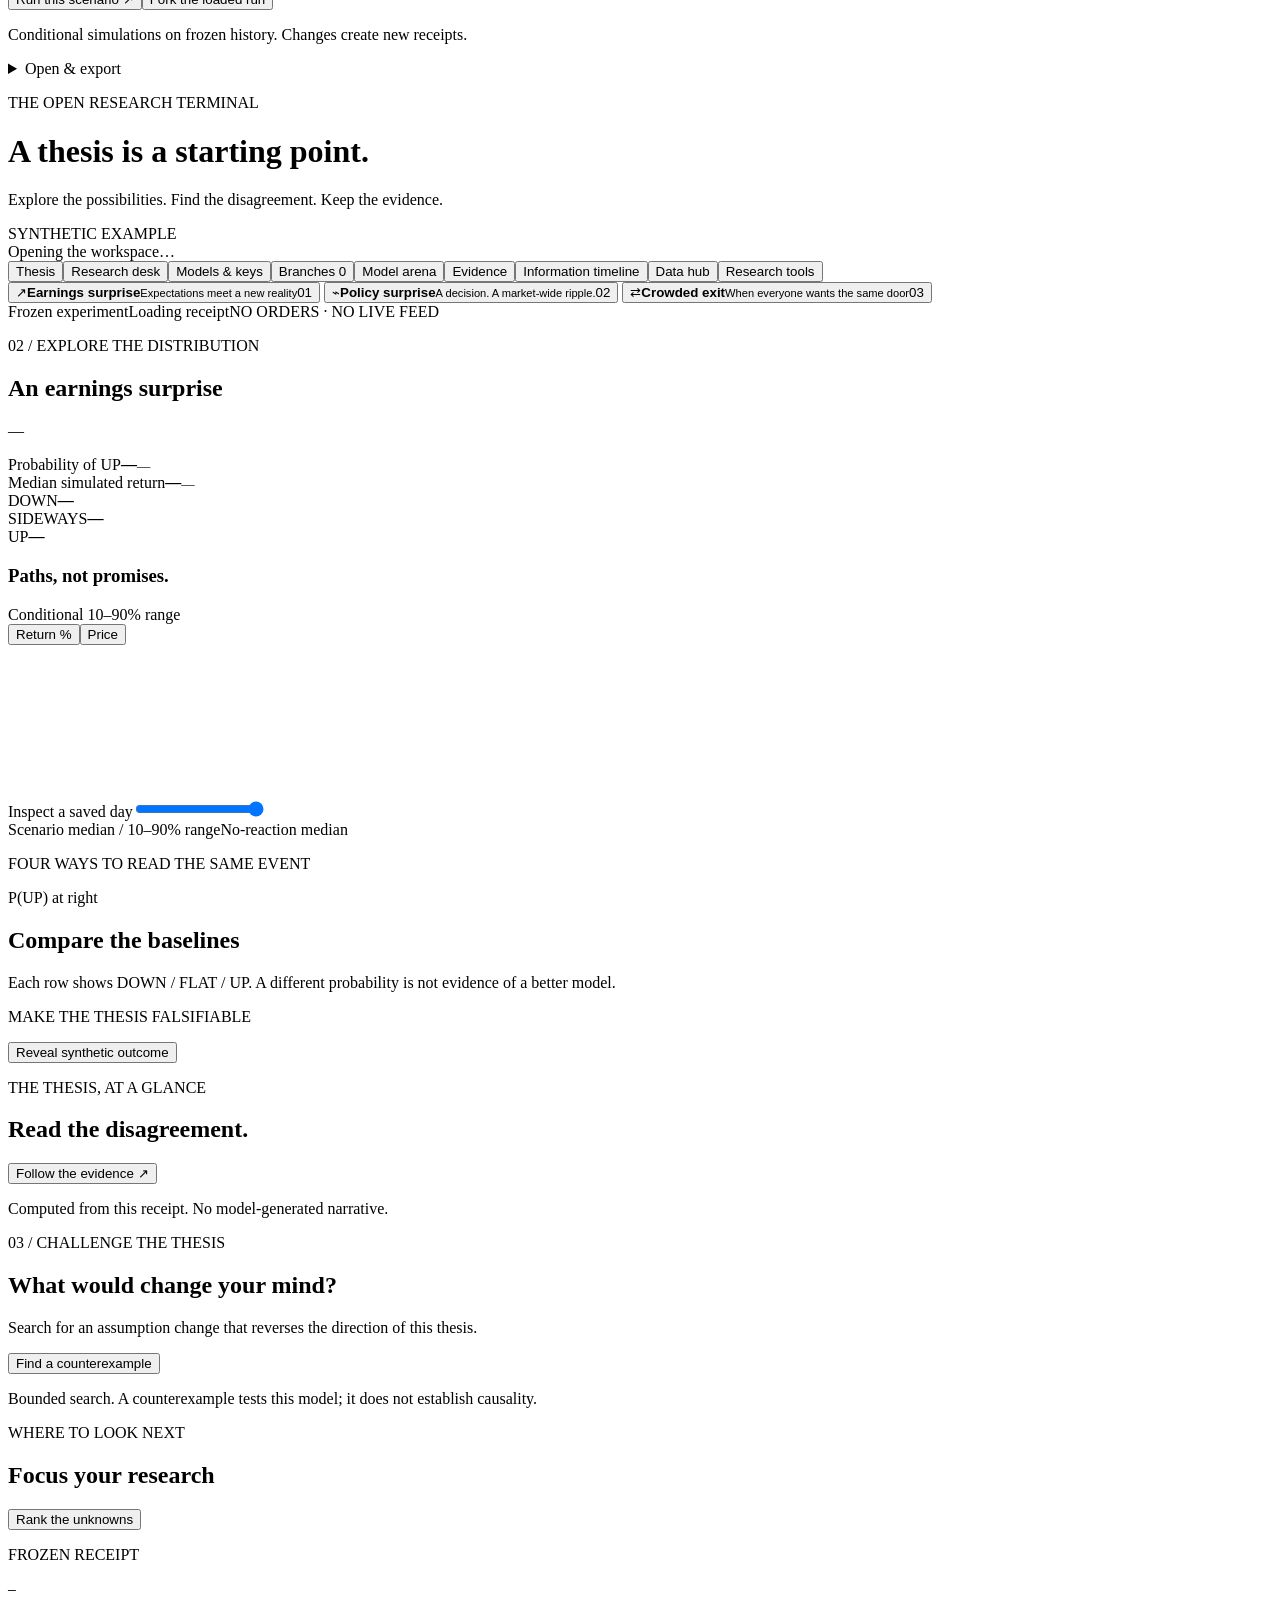
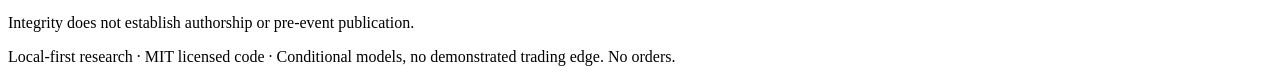
==== commit 087b4989: "feat: add tests for research map model and launch verification tools - Introduced a new test suite f" ====
--- a/server/src/tradefloor/assets/workspace.html
+++ b/server/src/tradefloor/assets/workspace.html
@@ -22,7 +22,7 @@
 <main id="main" tabindex="-1">
 <div class="page-heading"><div><p class="eyebrow">THE OPEN RESEARCH TERMINAL</p><h1>A thesis is a starting point.</h1><p class="muted">Explore the possibilities. Find the disagreement. Keep the evidence.</p></div><span id="data-kind" class="badge">SYNTHETIC EXAMPLE</span></div>
 <div id="status" role="status" aria-live="polite">Opening the workspace…</div><div id="job-status" hidden><progress id="job-progress" max="1" value="0"></progress><p id="job-text"></p><button id="cancel-job" class="secondary">Cancel research job</button></div>
-<nav class="tabs" aria-label="Workspace views"><button data-tab="thesis" class="active" aria-current="page">Thesis</button><button data-tab="compare">Branches <span id="branch-count">0</span></button><button data-tab="models">Model arena</button><button data-tab="evidence">Evidence</button><button data-tab="timeline">Information timeline</button><button data-tab="tools">Research tools</button></nav>
+<nav class="tabs" aria-label="Workspace views"><button data-tab="thesis" class="active" aria-current="page">Thesis</button><button data-tab="desk">Research desk</button><button data-tab="connections">Models &amp; keys</button><button data-tab="compare">Branches <span id="branch-count">0</span></button><button data-tab="models">Model arena</button><button data-tab="evidence">Evidence</button><button data-tab="timeline">Information timeline</button><button data-tab="data">Data hub</button><button data-tab="tools">Research tools</button></nav>
 <section id="view-thesis" class="view">
 <div class="scenario-shortcuts" aria-label="Synthetic scenario examples">
 <button data-case="earnings" class="scenario-shortcut"><span class="scenario-symbol" aria-hidden="true">&#8599;</span><span><strong>Earnings surprise</strong><small>Expectations meet a new reality</small></span><span class="shortcut-number">01</span></button>
@@ -43,8 +43,9 @@
 <section id="view-compare" class="view" hidden><article class="card"><p class="eyebrow">PRESERVE THE DISAGREEMENT</p><h2>Every branch has a reason</h2><p class="muted">Select two to four runs on the same frozen history. Differences in evidence and assumptions stay visible.</p><div id="branches"></div><button id="compare">Compare selected branches</button><div id="comparison-result"></div></article></section>
 <section id="view-models" class="view" hidden><article class="card"><p class="eyebrow">IDENTICAL EVENT. DIFFERENT MODELS.</p><h2>Arena, before the outcome</h2><p class="muted">Evaluate the price-only quant, historical bootstrap, EWMA and Student-t baselines on this run's frozen inputs.</p><button id="arena">Run model arena</button><div id="arena-result"></div></article><article class="card"><h2>Keep score over time</h2><p>Forecasts, abstentions and failures remain in the local experiment registry. Scores need real matured outcomes.</p><button id="scoreboard" class="secondary">Open local scoreboard</button><div id="scoreboard-result"></div></article></section>
 <section id="view-evidence" class="view" hidden><article class="card"><div class="card-heading"><div><p class="eyebrow">SOURCES → CLAIMS → OBJECTIONS</p><h2>Inspect the chain of reasoning</h2></div><button id="use-evidence" class="secondary">Use loaded run evidence</button></div><p id="evidence-note" class="muted"></p><div id="evidence-nodes" class="evidence-grid"></div><div id="evidence-inspector" class="inspector-detail" hidden></div></article><article class="card"><h2>Add evidence to this project</h2><form id="evidence-form"><div class="form-grid"><div><label for="evidence-id">Evidence ID</label><input id="evidence-id" maxlength="100" required placeholder="E3"></div><div><label for="evidence-kind">Type</label><select id="evidence-kind"><option value="assumption">Assumption</option><option value="source">Source</option><option value="measurement">Measurement</option></select></div><div><label for="evidence-family">Original source family</label><input id="evidence-family" maxlength="200" placeholder="Company earnings release"></div><div><label for="evidence-available">Available at (UTC)</label><input id="evidence-available" type="datetime-local"></div></div><label for="evidence-text">Exact source text or explicit assumption</label><textarea id="evidence-text" required maxlength="10000" rows="3"></textarea><button type="submit">Add evidence</button></form><form id="claim-form"><h3>Connect a claim</h3><label for="claim-text">Interpretation</label><input id="claim-text" required maxlength="1000"><label for="claim-refs">Supporting evidence IDs, comma separated</label><input id="claim-refs" required placeholder="E1,E3"><button type="submit" class="secondary">Add claim</button></form><button id="freeze-evidence" class="secondary">Freeze project evidence into a new branch</button><p class="small muted">Project evidence edits do not rewrite frozen runs. Publication and availability are asserted inputs; use the CLI for separate timestamps and document anchors.</p></article></section>
-<section id="view-timeline" class="view" hidden><article class="card"><p class="eyebrow">WHAT COULD YOU KNOW THEN?</p><h2>Information has a history</h2><div class="form-grid"><div><label for="cutoff">Information cutoff (UTC)</label><input id="cutoff" type="datetime-local" value="2026-09-28T23:59"></div><div><label for="series">Series filter (optional)</label><input id="series" placeholder="ALFRED:CPIAUCSL"></div></div><button id="query-timeline">Inspect eligible information</button><div id="timeline-result"></div></article><article class="card"><h2>Bring in dated sources</h2><div class="form-grid"><div><label for="provider">Provider</label><select id="provider"><option value="sec">SEC submissions</option><option value="alfred">ALFRED vintage</option></select></div><div><label for="provider-id">CIK or series ID</label><input id="provider-id" placeholder="320193"></div><div><label for="vintage">Vintage date (ALFRED)</label><input id="vintage" type="date" value="2026-09-28"></div></div><button id="fetch-source" class="secondary">Fetch source metadata</button><p class="small muted">SEC requires TRADEFLOOR_SEC_USER_AGENT with a contact email; ALFRED requires FRED_API_KEY in the local server environment. Keys never go into this page.</p></article></section>
+<section id="view-timeline" class="view" hidden><article class="card"><p class="eyebrow">WHAT COULD YOU KNOW THEN?</p><h2>Information has a history</h2><div class="form-grid"><div><label for="cutoff">Information cutoff (UTC)</label><input id="cutoff" type="datetime-local" value="2026-09-28T23:59"></div><div><label for="series">Series filter (optional)</label><input id="series" placeholder="ALFRED:CPIAUCSL"></div></div><button id="query-timeline">Inspect eligible information</button><div id="timeline-result"></div></article><article class="card"><h2>Bring in dated sources</h2><div class="form-grid"><div><label for="provider">Provider</label><select id="provider"><option value="sec">SEC submissions</option><option value="alfred">ALFRED vintage</option></select></div><div><label for="provider-id">CIK or series ID</label><input id="provider-id" placeholder="320193"></div><div><label for="vintage">Vintage date (ALFRED)</label><input id="vintage" type="date" value="2026-09-28"></div></div><button id="fetch-source" class="secondary">Fetch source metadata</button><p class="small muted">Configure SEC contact and ALFRED credentials in Data hub or the local server environment. Sources are fetched only when requested.</p></article></section>
 <section id="view-tools" class="view" hidden><article class="card"><p class="eyebrow">READ THE CHANGE, NOT JUST THE DOCUMENT</p><h2>Document comparison</h2><div class="form-grid"><div><label for="before-document">Earlier document</label><textarea id="before-document" rows="6" placeholder="Paste the earlier excerpt"></textarea></div><div><label for="after-document">Later document</label><textarea id="after-document" rows="6" placeholder="Paste the revised excerpt"></textarea></div></div><button id="document-diff">Inspect changes</button><div id="document-result"></div></article><article class="card"><h2>Advanced research contracts</h2><p class="muted">Structured inputs for portfolio analysis, agent memory and evaluation. These tools operate on supplied research data.</p><label for="tool-name">Tool</label><select id="tool-name"><option value="factor_stress">Portfolio factor shocks</option><option value="portfolio_allocate">Constrained portfolio allocation</option><option value="option_implied">Option-implied benchmark</option><option value="robust_evaluation">Robust forecast evaluation</option><option value="research_record">Record an assessment or protocol</option><option value="research_memory">Inspect research memory</option><option value="information_timeline">Import observation vintages</option><option value="market_diagnostics">Market tape diagnostics</option></select><label for="tool-arguments">Arguments (JSON)</label><textarea id="tool-arguments" rows="9" spellcheck="false"></textarea><button id="execute-tool" class="secondary">Run research tool</button><div id="tool-result"></div></article></section>
 <dialog id="command-dialog" aria-labelledby="command-title"><div class="command-heading"><h2 id="command-title">Where do you want to go?</h2><button id="close-command" class="secondary" aria-label="Close tool search">Esc</button></div><label for="command-search" class="sr-only">Search research tools</label><input id="command-search" type="search" placeholder="Search views, evidence, compare, export..." autocomplete="off"><div id="command-results"></div><p class="small muted">Tab to a result &middot; Enter to select &middot; Escape to close</p></dialog>
+<!--DESK_PANELS-->
 <footer>Local-first research · MIT licensed code · Conditional models, no demonstrated trading edge. No orders.</footer>
-</main></div><script>/*DATA*/</script><script>/*MODEL*/</script><script>/*APP*/</script></body></html>
+</main></div><script>/*DATA*/</script><script>/*MODEL*/</script><script>/*APP*/</script><script>/*RESEARCH_MAP*/</script><script>/*DESK*/</script></body></html>
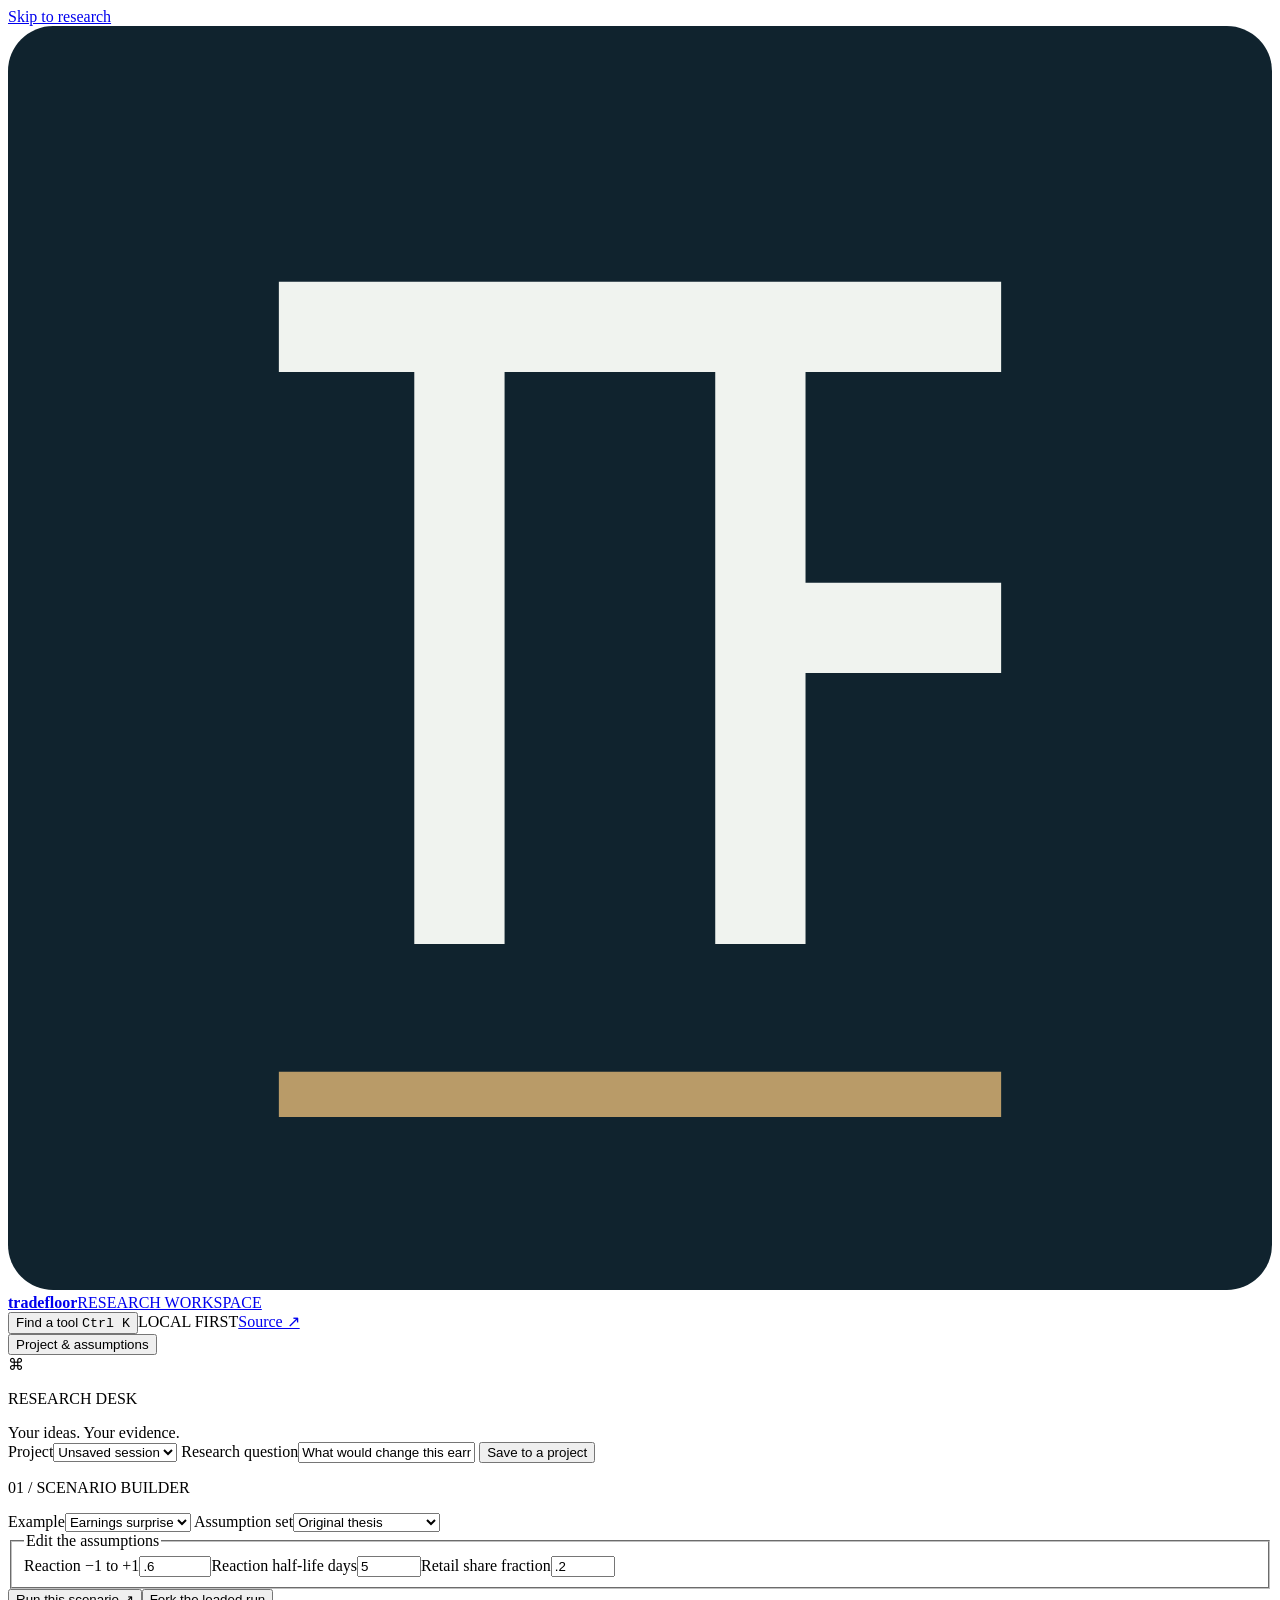
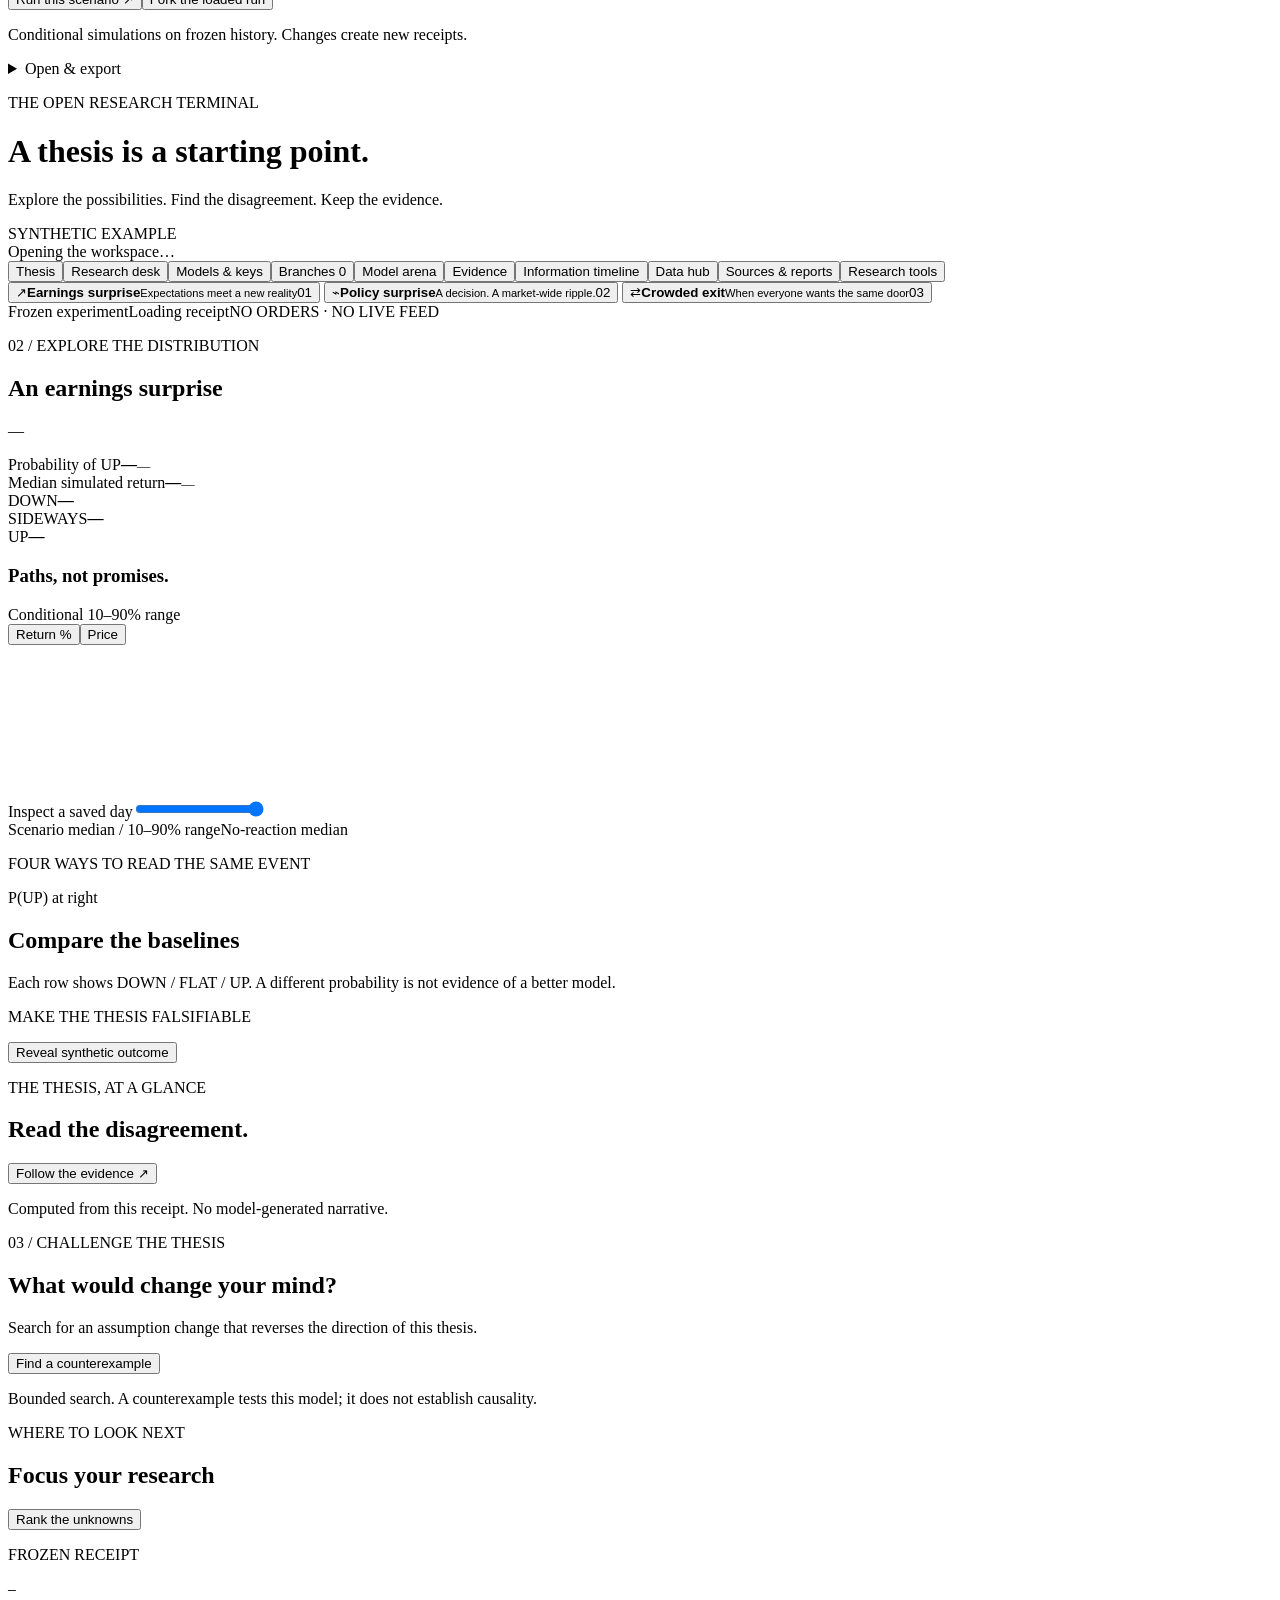
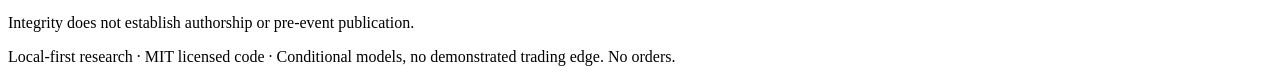
==== commit bcb12d54: "feat: add source library and cited research reports for 0.5" ====
--- a/server/src/tradefloor/assets/workspace.html
+++ b/server/src/tradefloor/assets/workspace.html
@@ -22,7 +22,7 @@
 <main id="main" tabindex="-1">
 <div class="page-heading"><div><p class="eyebrow">THE OPEN RESEARCH TERMINAL</p><h1>A thesis is a starting point.</h1><p class="muted">Explore the possibilities. Find the disagreement. Keep the evidence.</p></div><span id="data-kind" class="badge">SYNTHETIC EXAMPLE</span></div>
 <div id="status" role="status" aria-live="polite">Opening the workspace…</div><div id="job-status" hidden><progress id="job-progress" max="1" value="0"></progress><p id="job-text"></p><button id="cancel-job" class="secondary">Cancel research job</button></div>
-<nav class="tabs" aria-label="Workspace views"><button data-tab="thesis" class="active" aria-current="page">Thesis</button><button data-tab="desk">Research desk</button><button data-tab="connections">Models &amp; keys</button><button data-tab="compare">Branches <span id="branch-count">0</span></button><button data-tab="models">Model arena</button><button data-tab="evidence">Evidence</button><button data-tab="timeline">Information timeline</button><button data-tab="data">Data hub</button><button data-tab="tools">Research tools</button></nav>
+<nav class="tabs" aria-label="Workspace views"><button data-tab="thesis" class="active" aria-current="page">Thesis</button><button data-tab="desk">Research desk</button><button data-tab="connections">Models &amp; keys</button><button data-tab="compare">Branches <span id="branch-count">0</span></button><button data-tab="models">Model arena</button><button data-tab="evidence">Evidence</button><button data-tab="timeline">Information timeline</button><button data-tab="data">Data hub</button><button data-tab="sources">Sources &amp; reports</button><button data-tab="tools">Research tools</button></nav>
 <section id="view-thesis" class="view">
 <div class="scenario-shortcuts" aria-label="Synthetic scenario examples">
 <button data-case="earnings" class="scenario-shortcut"><span class="scenario-symbol" aria-hidden="true">&#8599;</span><span><strong>Earnings surprise</strong><small>Expectations meet a new reality</small></span><span class="shortcut-number">01</span></button>
@@ -47,5 +47,6 @@
 <section id="view-tools" class="view" hidden><article class="card"><p class="eyebrow">READ THE CHANGE, NOT JUST THE DOCUMENT</p><h2>Document comparison</h2><div class="form-grid"><div><label for="before-document">Earlier document</label><textarea id="before-document" rows="6" placeholder="Paste the earlier excerpt"></textarea></div><div><label for="after-document">Later document</label><textarea id="after-document" rows="6" placeholder="Paste the revised excerpt"></textarea></div></div><button id="document-diff">Inspect changes</button><div id="document-result"></div></article><article class="card"><h2>Advanced research contracts</h2><p class="muted">Structured inputs for portfolio analysis, agent memory and evaluation. These tools operate on supplied research data.</p><label for="tool-name">Tool</label><select id="tool-name"><option value="factor_stress">Portfolio factor shocks</option><option value="portfolio_allocate">Constrained portfolio allocation</option><option value="option_implied">Option-implied benchmark</option><option value="robust_evaluation">Robust forecast evaluation</option><option value="research_record">Record an assessment or protocol</option><option value="research_memory">Inspect research memory</option><option value="information_timeline">Import observation vintages</option><option value="market_diagnostics">Market tape diagnostics</option></select><label for="tool-arguments">Arguments (JSON)</label><textarea id="tool-arguments" rows="9" spellcheck="false"></textarea><button id="execute-tool" class="secondary">Run research tool</button><div id="tool-result"></div></article></section>
 <dialog id="command-dialog" aria-labelledby="command-title"><div class="command-heading"><h2 id="command-title">Where do you want to go?</h2><button id="close-command" class="secondary" aria-label="Close tool search">Esc</button></div><label for="command-search" class="sr-only">Search research tools</label><input id="command-search" type="search" placeholder="Search views, evidence, compare, export..." autocomplete="off"><div id="command-results"></div><p class="small muted">Tab to a result &middot; Enter to select &middot; Escape to close</p></dialog>
 <!--DESK_PANELS-->
+<!--SOURCE_PANELS-->
 <footer>Local-first research · MIT licensed code · Conditional models, no demonstrated trading edge. No orders.</footer>
-</main></div><script>/*DATA*/</script><script>/*MODEL*/</script><script>/*APP*/</script><script>/*RESEARCH_MAP*/</script><script>/*DESK*/</script></body></html>
+</main></div><script>/*DATA*/</script><script>/*MODEL*/</script><script>/*APP*/</script><script>/*RESEARCH_MAP*/</script><script>/*DESK*/</script><script>/*SOURCES*/</script></body></html>
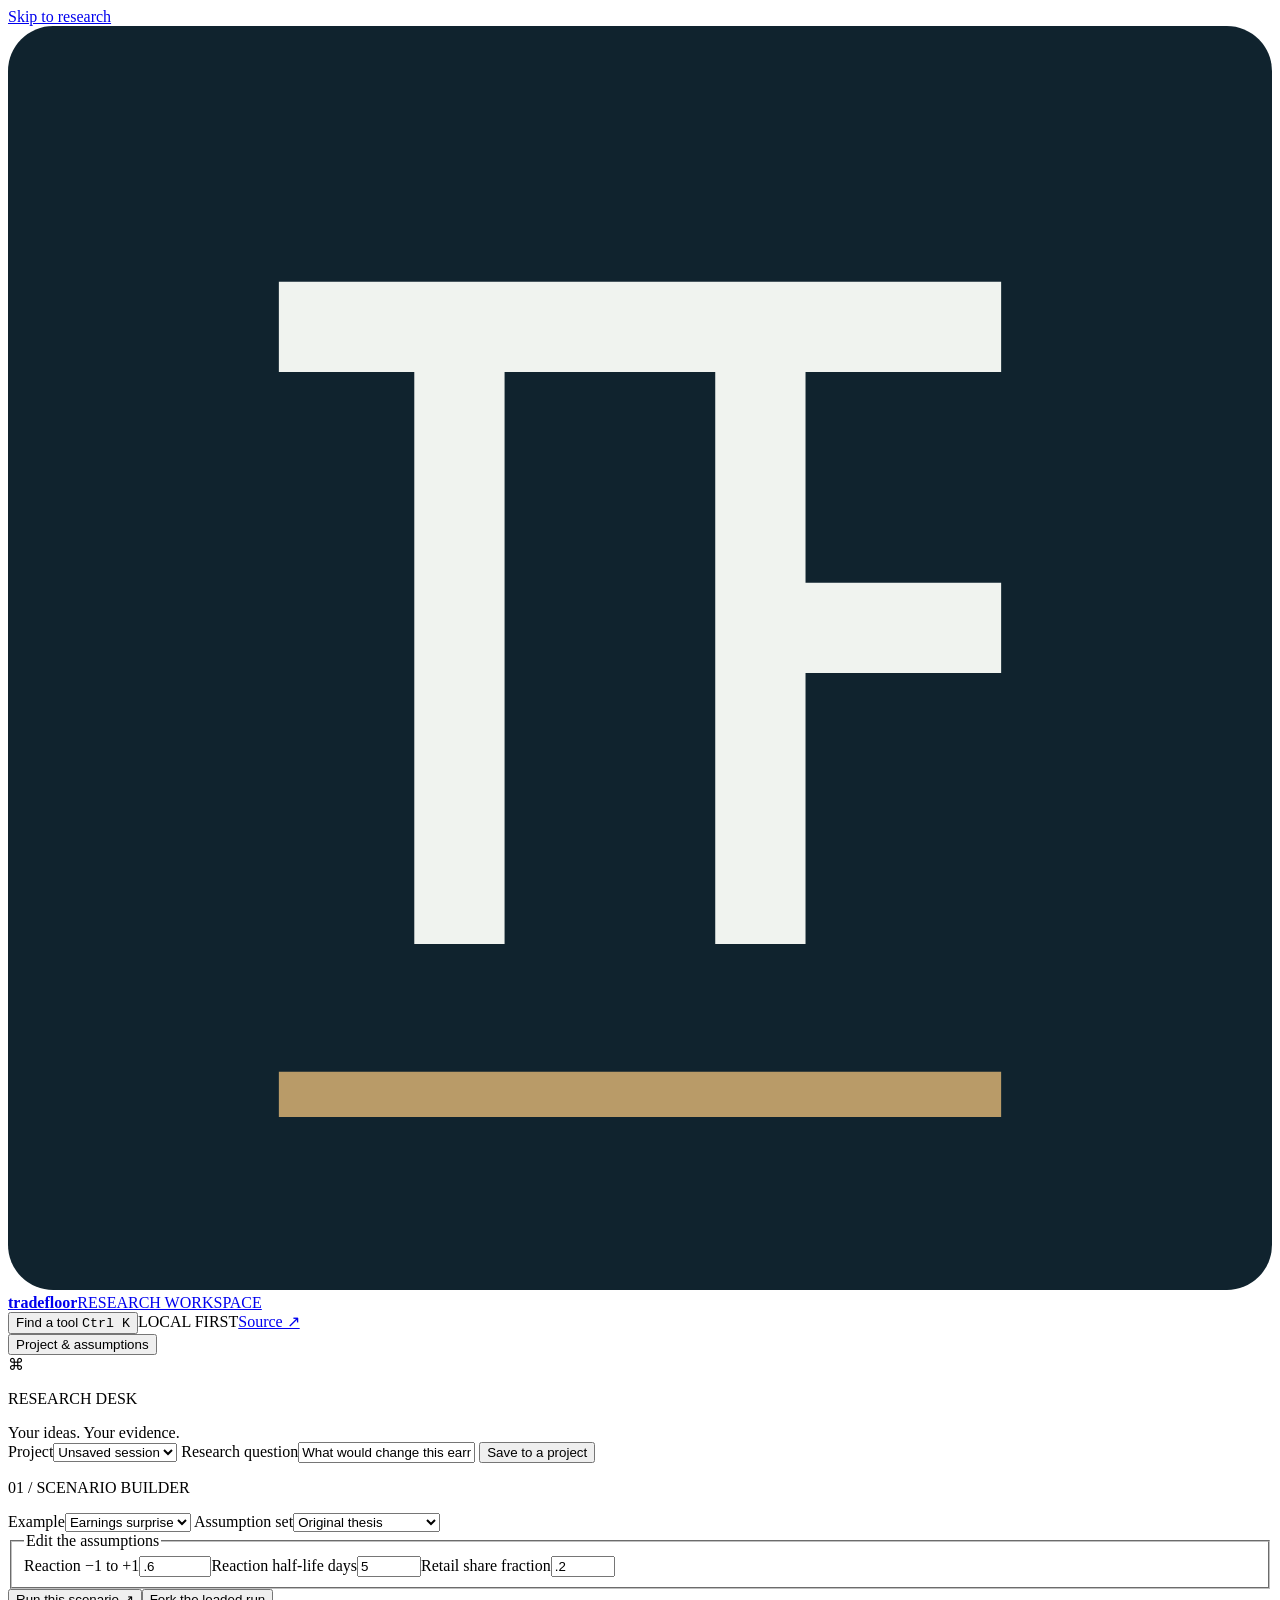
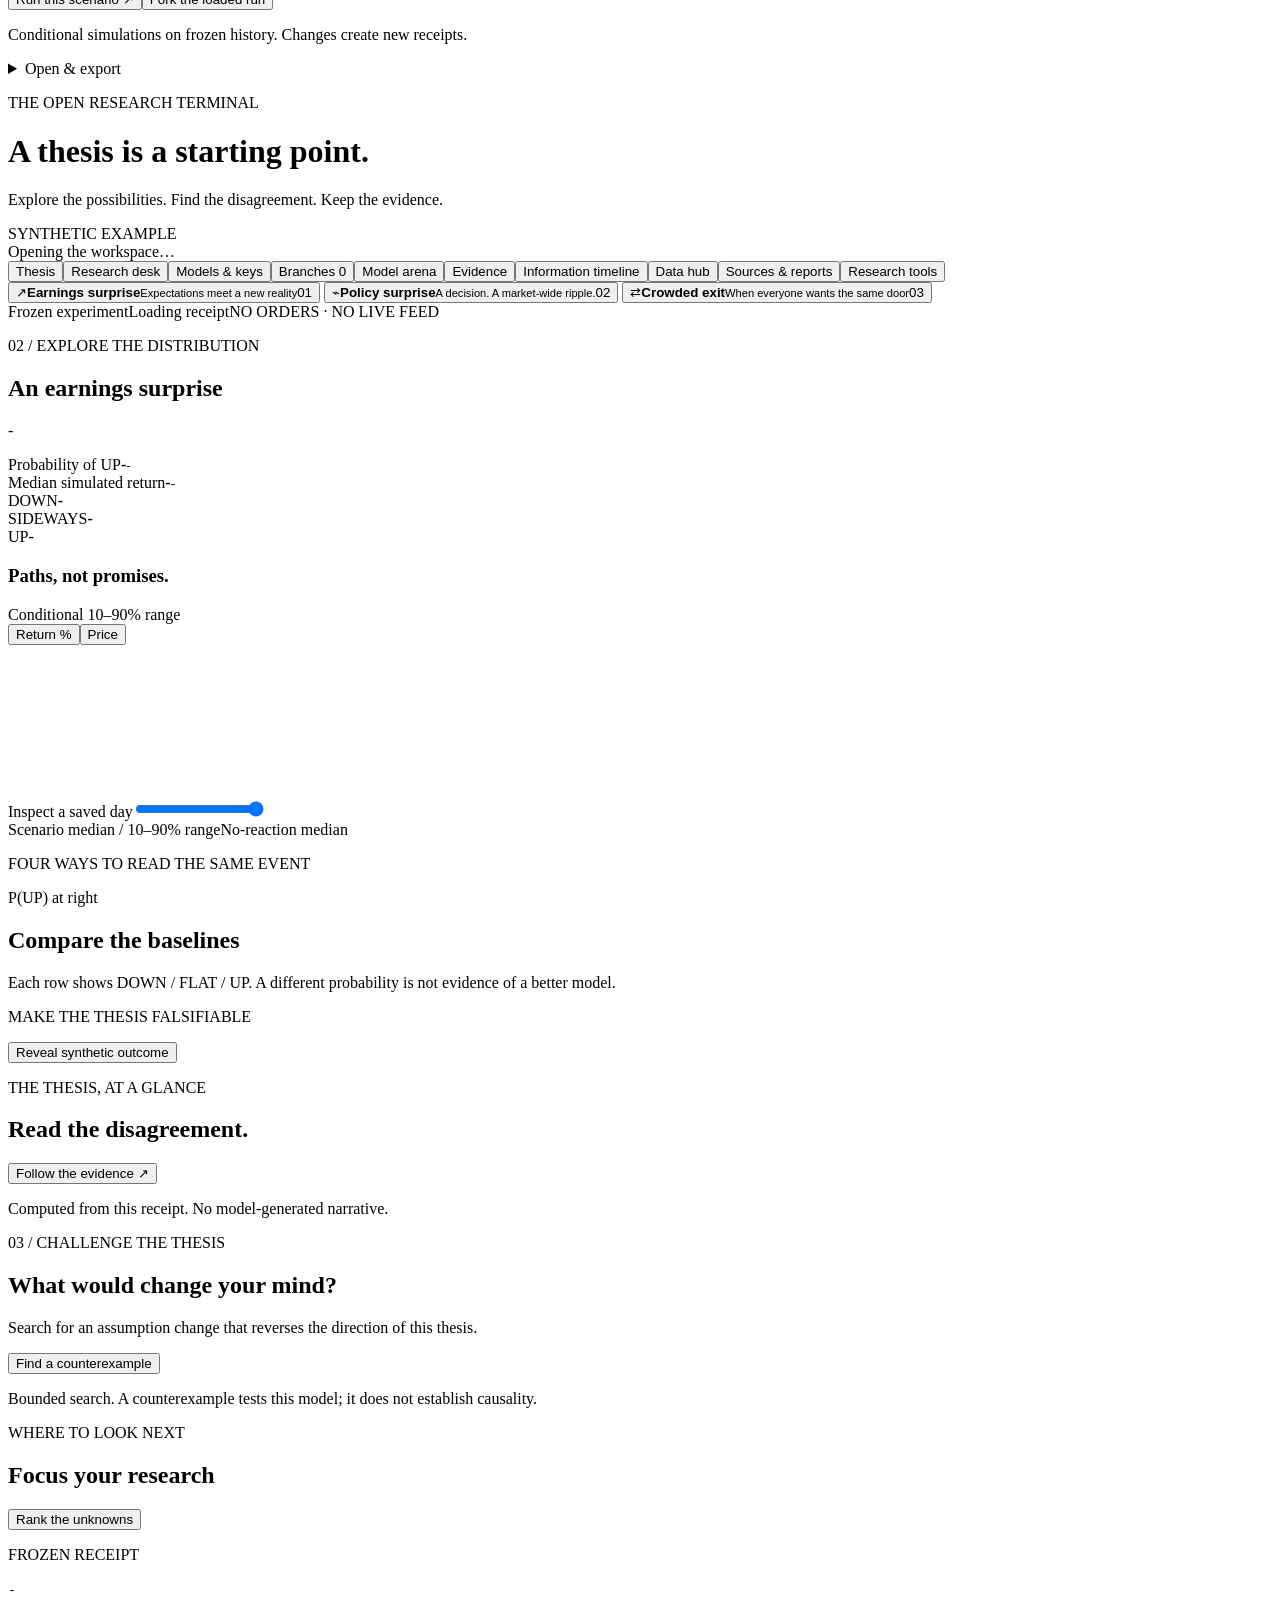
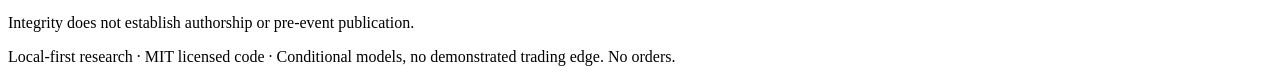
==== commit ba41d122: "style: standardize project typography and refresh changelog" ====
--- a/server/src/tradefloor/assets/workspace.html
+++ b/server/src/tradefloor/assets/workspace.html
@@ -1,6 +1,6 @@
 <!doctype html>
 <html lang="en">
-<head><meta charset="utf-8"><meta name="viewport" content="width=device-width,initial-scale=1"><meta name="description" content="A local-first financial research workspace. Inspect evidence, fork a thesis, challenge assumptions and keep score."><title>Tradefloor — research workspace</title><style>/*STYLE*/</style></head>
+<head><meta charset="utf-8"><meta name="viewport" content="width=device-width,initial-scale=1"><meta name="description" content="A local-first financial research workspace. Inspect evidence, fork a thesis, challenge assumptions and keep score."><title>Tradefloor - research workspace</title><style>/*STYLE*/</style></head>
 <body>
 <a href="#main" class="skip">Skip to research</a>
 <header class="topbar"><a class="brand" href="#main" aria-label="Tradefloor home"><svg viewBox="0 0 84 84" aria-hidden="true"><rect width="84" height="84" rx="3" fill="#10232e"/><path d="M18 20H66 M30 20V61 M50 20V61 M50 40H66" fill="none" stroke="#f0f3ef" stroke-width="6"/><path d="M18 71H66" stroke="#b99b68" stroke-width="3"/></svg><strong>tradefloor</strong><span>RESEARCH WORKSPACE</span></a><div class="header-actions"><button id="open-command" class="command-trigger" aria-haspopup="dialog">Find a tool <kbd>Ctrl K</kbd></button><span id="connection" class="badge">LOCAL FIRST</span><a href="https://github.com/HimanshuJ16/tradefloor" target="_blank" rel="noopener noreferrer">Source ↗</a></div></header>
@@ -30,7 +30,7 @@
 <button data-case="liquidity" class="scenario-shortcut"><span class="scenario-symbol" aria-hidden="true">&#8644;</span><span><strong>Crowded exit</strong><small>When everyone wants the same door</small></span><span class="shortcut-number">03</span></button>
 </div>
 <div class="session-strip"><span><i class="status-dot"></i><span id="session-label">Frozen experiment</span></span><span id="session-meta">Loading receipt</span><span>NO ORDERS &middot; NO LIVE FEED</span></div>
-<div class="research-grid"><div class="main-column"><article class="card thesis-card"><div class="card-heading"><div><p class="eyebrow">02 / EXPLORE THE DISTRIBUTION</p><h2 id="case-name">An earnings surprise</h2></div><span id="direction" class="badge">—</span></div><p id="headline"></p><div class="metrics"><div><span>Probability of UP</span><strong id="p-up">—</strong><small id="shift">—</small></div><div><span>Median simulated return</span><strong id="median">—</strong><small id="range">—</small></div></div><div class="outcome-strip" aria-label="Scenario outcome probabilities"><div class="outcome-down"><span>DOWN</span><strong id="p-down">&mdash;</strong></div><div class="outcome-flat"><span>SIDEWAYS</span><strong id="p-flat">&mdash;</strong></div><div class="outcome-up"><span>UP</span><strong id="p-up-detail">&mdash;</strong></div><p id="event-band" class="small muted"></p></div>
+<div class="research-grid"><div class="main-column"><article class="card thesis-card"><div class="card-heading"><div><p class="eyebrow">02 / EXPLORE THE DISTRIBUTION</p><h2 id="case-name">An earnings surprise</h2></div><span id="direction" class="badge">-</span></div><p id="headline"></p><div class="metrics"><div><span>Probability of UP</span><strong id="p-up">-</strong><small id="shift">-</small></div><div><span>Median simulated return</span><strong id="median">-</strong><small id="range">-</small></div></div><div class="outcome-strip" aria-label="Scenario outcome probabilities"><div class="outcome-down"><span>DOWN</span><strong id="p-down">-</strong></div><div class="outcome-flat"><span>SIDEWAYS</span><strong id="p-flat">-</strong></div><div class="outcome-up"><span>UP</span><strong id="p-up-detail">-</strong></div><p id="event-band" class="small muted"></p></div>
 <div class="chart-toolbar"><div><h3>Paths, not promises.</h3><span class="small muted">Conditional 10&ndash;90% range</span></div><div class="segmented" aria-label="Chart units"><button id="chart-return" aria-pressed="true">Return %</button><button id="chart-price" aria-pressed="false">Price</button></div></div>
 <svg id="fan" role="img" aria-label="Scenario and baseline return fan"></svg>
 <div class="chart-scrubber"><label for="chart-day">Inspect a saved day</label><input id="chart-day" type="range" min="0" max="21" value="21" step="1"><output id="chart-readout" for="chart-day" aria-live="polite"></output></div><div class="legend"><span><i class="scenario-dot"></i>Scenario median / 10–90% range</span><span><i class="baseline-dot"></i>No-reaction median</span></div><p id="run-meta" class="small muted"></p></article>
@@ -38,7 +38,7 @@
 <article class="card"><p class="eyebrow">MAKE THE THESIS FALSIFIABLE</p><p id="failure"></p><button id="reveal" class="secondary">Reveal synthetic outcome</button><p id="settlement" hidden></p></article></div>
 <aside class="inspector"><article class="card brief-card"><p class="eyebrow">THE THESIS, AT A GLANCE</p><h2 id="brief-heading">Read the disagreement.</h2><p id="brief-text" class="muted"></p><div id="brief-signals"></div><button id="inspect-evidence" class="text-button">Follow the evidence &#8599;</button><p class="small muted">Computed from this receipt. No model-generated narrative.</p></article><article class="card challenge-card"><p class="eyebrow">03 / CHALLENGE THE THESIS</p><h2>What would change your mind?</h2><p class="muted">Search for an assumption change that reverses the direction of this thesis.</p><button id="challenge">Find a counterexample</button><p class="small muted">Bounded search. A counterexample tests this model; it does not establish causality.</p><div id="challenge-result"></div></article>
 <article class="card"><p class="eyebrow">WHERE TO LOOK NEXT</p><h2>Focus your research</h2><button id="investigate" class="secondary">Rank the unknowns</button><div id="priorities"></div></article>
-<article class="card receipt"><p class="eyebrow">FROZEN RECEIPT</p><code id="receipt-id">—</code><p id="receipt-trust" class="small muted">Integrity does not establish authorship or pre-event publication.</p></article></aside></div>
+<article class="card receipt"><p class="eyebrow">FROZEN RECEIPT</p><code id="receipt-id">-</code><p id="receipt-trust" class="small muted">Integrity does not establish authorship or pre-event publication.</p></article></aside></div>
 </section>
 <section id="view-compare" class="view" hidden><article class="card"><p class="eyebrow">PRESERVE THE DISAGREEMENT</p><h2>Every branch has a reason</h2><p class="muted">Select two to four runs on the same frozen history. Differences in evidence and assumptions stay visible.</p><div id="branches"></div><button id="compare">Compare selected branches</button><div id="comparison-result"></div></article></section>
 <section id="view-models" class="view" hidden><article class="card"><p class="eyebrow">IDENTICAL EVENT. DIFFERENT MODELS.</p><h2>Arena, before the outcome</h2><p class="muted">Evaluate the price-only quant, historical bootstrap, EWMA and Student-t baselines on this run's frozen inputs.</p><button id="arena">Run model arena</button><div id="arena-result"></div></article><article class="card"><h2>Keep score over time</h2><p>Forecasts, abstentions and failures remain in the local experiment registry. Scores need real matured outcomes.</p><button id="scoreboard" class="secondary">Open local scoreboard</button><div id="scoreboard-result"></div></article></section>
